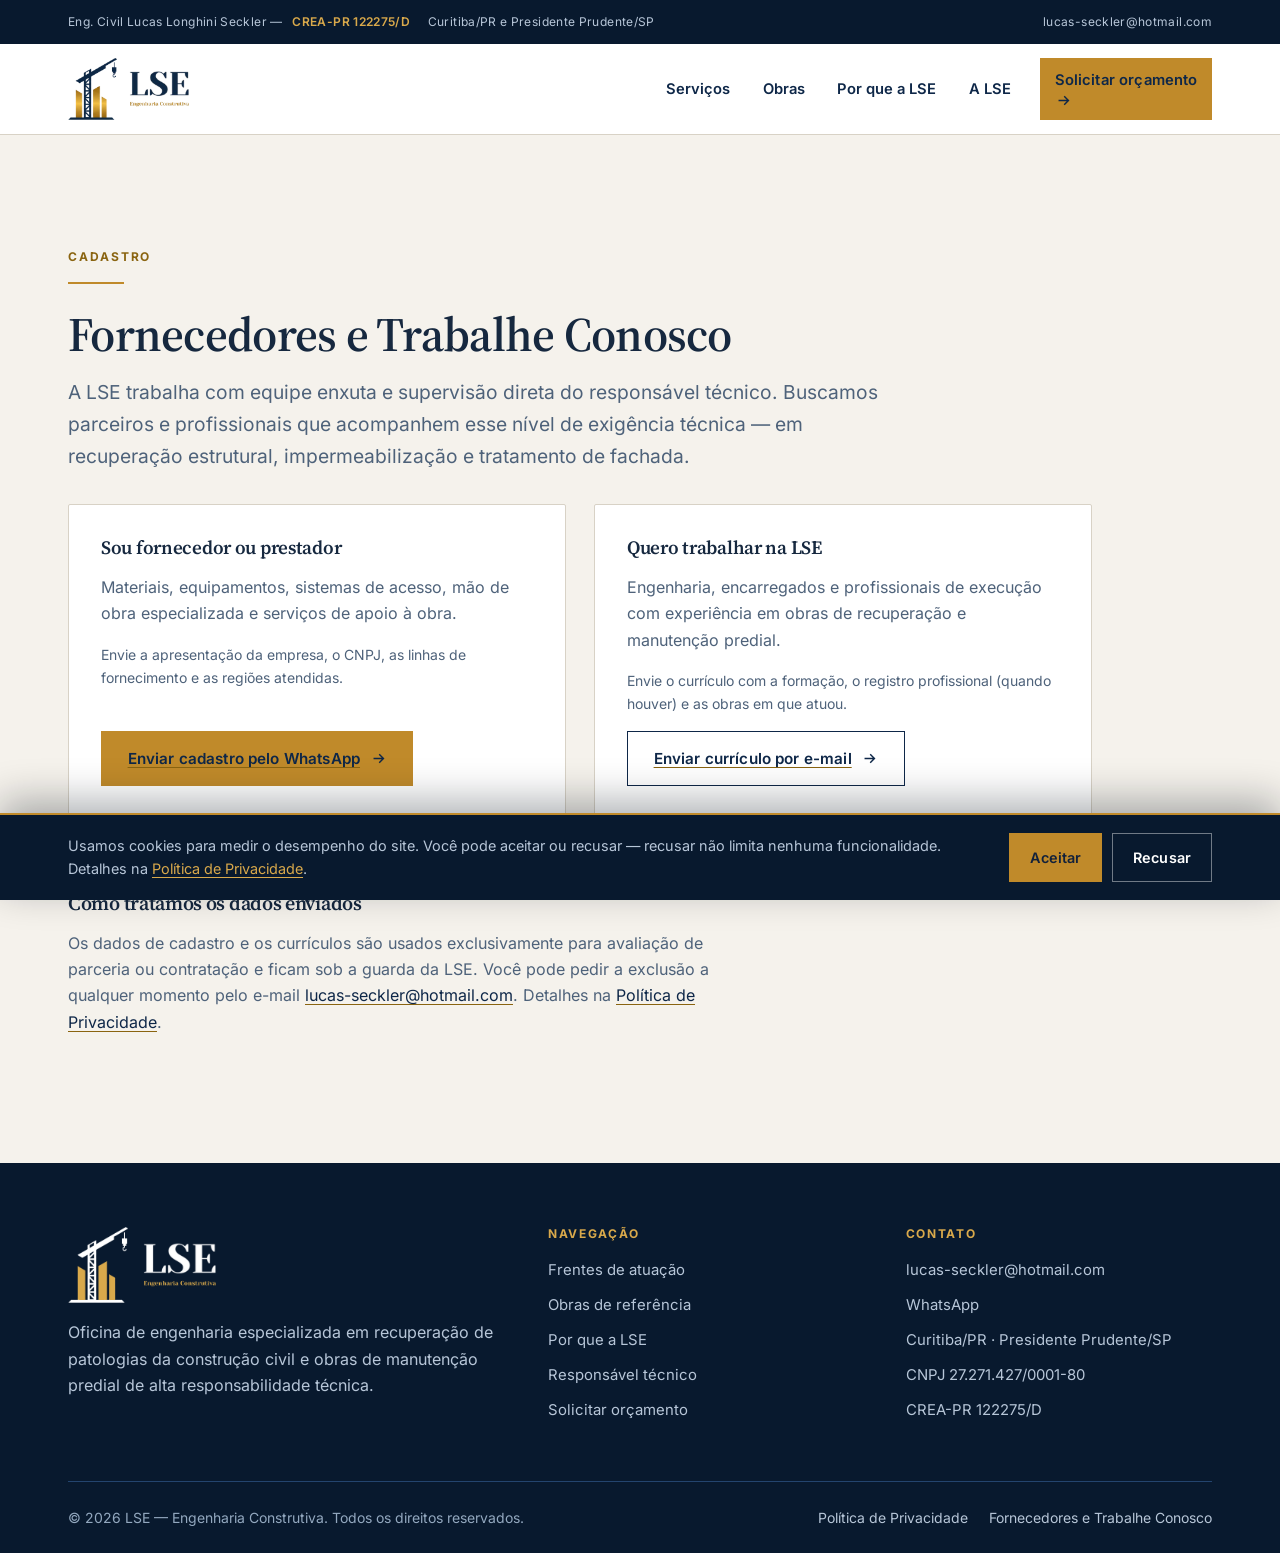
==== deploy-vercel/fornecedores.html @ 9cb9c3f7 "git init" ====
<!DOCTYPE html>
<html lang="pt-BR">
<head>
<meta charset="utf-8">
<meta name="viewport" content="width=device-width, initial-scale=1">
<title>Fornecedores e Trabalhe Conosco | LSE — Engenharia Construtiva</title>
<meta name="description" content="Cadastro de fornecedores e prestadores de serviço e envio de currículo para a LSE — Engenharia Construtiva.">
<meta name="theme-color" content="#0E2748">
<link rel="canonical" href="https://www.lseengenharia.com.br/fornecedores.html">
<link rel="icon" href="assets/img/favicon.png" type="image/png">
<link rel="apple-touch-icon" href="assets/img/apple-touch-icon.png">
<link rel="stylesheet" href="assets/css/fonts.css">
<link rel="stylesheet" href="assets/css/tokens.css">
<link rel="stylesheet" href="assets/css/styles.css">
<!-- Google Tag Manager -->
<script>(function(w,d,s,l,i){w[l]=w[l]||[];w[l].push({'gtm.start':
new Date().getTime(),event:'gtm.js'});var f=d.getElementsByTagName(s)[0],
j=d.createElement(s),dl=l!='dataLayer'?'&l='+l:'';j.async=true;j.src=
'https://www.googletagmanager.com/gtm.js?id='+i+dl;f.parentNode.insertBefore(j,f);
})(window,document,'script','dataLayer','GTM-M2LBB4QV');</script>
<!-- End Google Tag Manager -->
</head>

<body>
<!-- Google Tag Manager (noscript) -->
<noscript><iframe src="https://www.googletagmanager.com/ns.html?id=GTM-M2LBB4QV"
height="0" width="0" style="display:none;visibility:hidden"></iframe></noscript>
<!-- End Google Tag Manager (noscript) -->

<a class="skip-link" href="#conteudo">Pular para o conteúdo</a>

<!-- ============================ HEADER ============================ -->
<header class="site-header" data-condensed="false">
  <div class="topbar">
    <div class="container topbar-inner">
      <ul class="topbar-creds">
        <li><span class="tb-long">Eng. Civil Lucas Longhini Seckler —&nbsp;</span><b>CREA-PR 122275/D</b></li>
        <li>Curitiba/PR e Presidente Prudente/SP</li>
      </ul>
      <a href="mailto:lucas-seckler@hotmail.com">lucas-seckler@hotmail.com</a>
    </div>
  </div>

  <div class="navbar">
    <div class="container navbar-inner">
      <a class="brand" href="index.html#topo" aria-label="LSE Engenharia Construtiva — ir para o início">
        <img src="assets/img/logo-lse-color.png" width="389" height="200"
             alt="LSE Engenharia Construtiva">
      </a>

      <div class="nav-drawer">
        <div class="nav-backdrop" aria-hidden="true"></div>
        <nav class="nav-menu" id="nav-menu" aria-label="Navegação principal">
          <a href="index.html#atuacao">Serviços</a>
          <a href="index.html#obras">Obras</a>
          <a href="index.html#comparativo">Por que a LSE</a>
          <a href="index.html#lse">A LSE</a>
          <span class="nav-cta">
            <a class="btn btn-primary" data-wa-btn="orçamento" href="index.html#contato">
              Solicitar orçamento
              <svg viewBox="0 0 24 24" fill="none" stroke="currentColor" stroke-width="2" aria-hidden="true"><path d="M5 12h14M13 6l6 6-6 6"/></svg>
            </a>
          </span>
        </nav>
      </div>

      <button class="nav-toggle" type="button" aria-expanded="false" aria-controls="nav-menu"
              aria-label="Abrir menu de navegação"><span></span></button>
    </div>
  </div>
</header>
<main id="conteudo">
<section class="section bg-bone">
  <div class="container">
    <article class="doc">
      <span class="eyebrow">Cadastro</span>
      <div class="rule"></div>
      <h1>Fornecedores e Trabalhe Conosco</h1>
      <p class="doc-lede">A LSE trabalha com equipe enxuta e supervisão direta do responsável
      técnico. Buscamos parceiros e profissionais que acompanhem esse nível de exigência
      técnica — em recuperação estrutural, impermeabilização e tratamento de fachada.</p>

      <div class="doc-cards">
        <section class="doc-card">
          <h2>Sou fornecedor ou prestador</h2>
          <p>Materiais, equipamentos, sistemas de acesso, mão de obra especializada e serviços
          de apoio à obra.</p>
          <p class="doc-hint">Envie a apresentação da empresa, o CNPJ, as linhas de
          fornecimento e as regiões atendidas.</p>
          <a class="btn btn-primary" data-wa-btn="cadastro de fornecedor" href="#conteudo">
            Enviar cadastro pelo WhatsApp
            <svg viewBox="0 0 24 24" fill="none" stroke="currentColor" stroke-width="2" aria-hidden="true"><path d="M5 12h14M13 6l6 6-6 6"/></svg>
          </a>
        </section>
        <section class="doc-card">
          <h2>Quero trabalhar na LSE</h2>
          <p>Engenharia, encarregados e profissionais de execução com experiência em obras de
          recuperação e manutenção predial.</p>
          <p class="doc-hint">Envie o currículo com a formação, o registro profissional (quando
          houver) e as obras em que atuou.</p>
          <a class="btn btn-outline" href="mailto:lucas-seckler@hotmail.com?subject=Curr%C3%ADculo%20-%20Trabalhe%20Conosco">
            Enviar currículo por e-mail
            <svg viewBox="0 0 24 24" fill="none" stroke="currentColor" stroke-width="2" aria-hidden="true"><path d="M5 12h14M13 6l6 6-6 6"/></svg>
          </a>
        </section>
      </div>

      <h2>Como tratamos os dados enviados</h2>
      <p>Os dados de cadastro e os currículos são usados exclusivamente para avaliação de
      parceria ou contratação e ficam sob a guarda da LSE. Você pode pedir a exclusão a
      qualquer momento pelo e-mail
      <a href="mailto:lucas-seckler@hotmail.com">lucas-seckler@hotmail.com</a>. Detalhes na
      <a href="privacidade.html">Política de Privacidade</a>.</p>
    </article>
  </div>
</section>
</main>

<footer class="site-footer">
  <div class="container">
    <div class="footer-top">
      <div>
        <img class="footer-logo" src="assets/img/logo-lse-branco.png" width="389" height="200"
             alt="LSE Engenharia Construtiva">
        <p>Oficina de engenharia especializada em recuperação de patologias da construção civil
          e obras de manutenção predial de alta responsabilidade técnica.</p>
      </div>
      <div>
        <h3>Navegação</h3>
        <ul>
          <li><a href="index.html#atuacao">Frentes de atuação</a></li>
          <li><a href="index.html#obras">Obras de referência</a></li>
          <li><a href="index.html#comparativo">Por que a LSE</a></li>
          <li><a href="index.html#lse">Responsável técnico</a></li>
          <li><a href="index.html#contato">Solicitar orçamento</a></li>
        </ul>
      </div>
      <div>
        <h3>Contato</h3>
        <ul>
          <li><a href="mailto:lucas-seckler@hotmail.com">lucas-seckler@hotmail.com</a></li>
          <li><a data-wa-btn="atendimento" href="index.html#contato">WhatsApp</a></li>
          <li>Curitiba/PR · Presidente Prudente/SP</li>
          <li>CNPJ 27.271.427/0001-80</li>
          <li>CREA-PR 122275/D</li>
        </ul>
      </div>
    </div>
    <div class="footer-bottom">
      <p>© <span data-year>2026</span> LSE — Engenharia Construtiva. Todos os direitos reservados.</p>
      <div class="footer-legal">
        <a href="privacidade.html">Política de Privacidade</a>
        <a href="fornecedores.html">Fornecedores e Trabalhe Conosco</a>
      </div>
    </div>
  </div>
</footer>
<div class="cookie-bar" id="cookie-bar" hidden role="region" aria-label="Aviso de cookies">
  <div class="container cookie-inner">
    <p class="cookie-text">Usamos cookies para medir o desempenho do site. Você pode aceitar ou
      recusar — recusar não limita nenhuma funcionalidade. Detalhes na
      <a href="privacidade.html">Política de Privacidade</a>.</p>
    <div class="cookie-actions">
      <button class="btn btn-primary" type="button" data-consent="granted">Aceitar</button>
      <button class="btn btn-ghost" type="button" data-consent="denied">Recusar</button>
    </div>
  </div>
</div>
<script src="assets/js/app.js"></script>
</body>
</html>
---- deploy-vercel/assets/css/fonts.css ----
/* Fontes self-hosted — sem chamada a servidor do Google (LGPD) · subsets latin + latin-ext */
@font-face {
  font-family: 'Inter';
  font-style: normal;
  font-weight: 400;
  font-display: swap;
  src: url(../fonts/inter-400-latin-ext.woff2) format('woff2');
  unicode-range: U+0100-02BA, U+02BD-02C5, U+02C7-02CC, U+02CE-02D7, U+02DD-02FF, U+0304, U+0308, U+0329, U+1D00-1DBF, U+1E00-1E9F, U+1EF2-1EFF, U+2020, U+20A0-20AB, U+20AD-20C0, U+2113, U+2C60-2C7F, U+A720-A7FF;
}
@font-face {
  font-family: 'Inter';
  font-style: normal;
  font-weight: 400;
  font-display: swap;
  src: url(../fonts/inter-400-latin.woff2) format('woff2');
  unicode-range: U+0000-00FF, U+0131, U+0152-0153, U+02BB-02BC, U+02C6, U+02DA, U+02DC, U+0304, U+0308, U+0329, U+2000-206F, U+20AC, U+2122, U+2191, U+2193, U+2212, U+2215, U+FEFF, U+FFFD;
}
@font-face {
  font-family: 'Inter';
  font-style: normal;
  font-weight: 600;
  font-display: swap;
  src: url(../fonts/inter-600-latin-ext.woff2) format('woff2');
  unicode-range: U+0100-02BA, U+02BD-02C5, U+02C7-02CC, U+02CE-02D7, U+02DD-02FF, U+0304, U+0308, U+0329, U+1D00-1DBF, U+1E00-1E9F, U+1EF2-1EFF, U+2020, U+20A0-20AB, U+20AD-20C0, U+2113, U+2C60-2C7F, U+A720-A7FF;
}
@font-face {
  font-family: 'Inter';
  font-style: normal;
  font-weight: 600;
  font-display: swap;
  src: url(../fonts/inter-600-latin.woff2) format('woff2');
  unicode-range: U+0000-00FF, U+0131, U+0152-0153, U+02BB-02BC, U+02C6, U+02DA, U+02DC, U+0304, U+0308, U+0329, U+2000-206F, U+20AC, U+2122, U+2191, U+2193, U+2212, U+2215, U+FEFF, U+FFFD;
}
@font-face {
  font-family: 'Inter';
  font-style: normal;
  font-weight: 700;
  font-display: swap;
  src: url(../fonts/inter-700-latin-ext.woff2) format('woff2');
  unicode-range: U+0100-02BA, U+02BD-02C5, U+02C7-02CC, U+02CE-02D7, U+02DD-02FF, U+0304, U+0308, U+0329, U+1D00-1DBF, U+1E00-1E9F, U+1EF2-1EFF, U+2020, U+20A0-20AB, U+20AD-20C0, U+2113, U+2C60-2C7F, U+A720-A7FF;
}
@font-face {
  font-family: 'Inter';
  font-style: normal;
  font-weight: 700;
  font-display: swap;
  src: url(../fonts/inter-700-latin.woff2) format('woff2');
  unicode-range: U+0000-00FF, U+0131, U+0152-0153, U+02BB-02BC, U+02C6, U+02DA, U+02DC, U+0304, U+0308, U+0329, U+2000-206F, U+20AC, U+2122, U+2191, U+2193, U+2212, U+2215, U+FEFF, U+FFFD;
}
@font-face {
  font-family: 'Source Serif 4';
  font-style: normal;
  font-weight: 600;
  font-display: swap;
  src: url(../fonts/source-serif-4-600-latin-ext.woff2) format('woff2');
  unicode-range: U+0100-02BA, U+02BD-02C5, U+02C7-02CC, U+02CE-02D7, U+02DD-02FF, U+0304, U+0308, U+0329, U+1D00-1DBF, U+1E00-1E9F, U+1EF2-1EFF, U+2020, U+20A0-20AB, U+20AD-20C0, U+2113, U+2C60-2C7F, U+A720-A7FF;
}
@font-face {
  font-family: 'Source Serif 4';
  font-style: normal;
  font-weight: 600;
  font-display: swap;
  src: url(../fonts/source-serif-4-600-latin.woff2) format('woff2');
  unicode-range: U+0000-00FF, U+0131, U+0152-0153, U+02BB-02BC, U+02C6, U+02DA, U+02DC, U+0304, U+0308, U+0329, U+2000-206F, U+20AC, U+2122, U+2191, U+2193, U+2212, U+2215, U+FEFF, U+FFFD;
}
---- deploy-vercel/assets/css/tokens.css ----
/* ============================================================
   LSE — Engenharia Construtiva · Design tokens
   Paleta AMOSTRADA DOS LOGOS REAIS do cliente (navy + dourado).
   Não é o "dourado/serifada default" — é a identidade da marca.
   Todos os pares de texto verificados ≥ 4.5:1 (WCAG AA).
   ============================================================ */
:root{
  /* — Marca — */
  --navy:        #0E2748;  /* amostrado: #082840 / #102840 */
  --navy-deep:   #08192E;  /* rodapé, bloco mais profundo   */
  --navy-soft:   #16355C;  /* cartões sobre navy            */
  --navy-line:   #23446E;  /* divisórias sobre escuro       */

  --gold:        #C08A2A;  /* amostrado: #B08020 / #C89830  */
  --gold-lt:     #D9A94B;  /* acento sobre escuro (6.9:1)   */
  --gold-dk:     #8A6410;  /* acento sobre claro  (4.8:1)   */

  /* — Neutros — */
  --bone:        #F5F2EC;  /* fundo claro da casa           */
  --bone-2:      #EBE6DC;  /* faixa clara alternativa       */
  --white:       #FFFFFF;
  --ink:         #16283F;  /* corpo sobre claro   (13.3:1)  */
  --ink-muted:   #4E627A;  /* apoio sobre claro   (5.6:1)   */
  --ink-line:    #D8D2C6;
  --on-dark:     #FFFFFF;  /* corpo sobre navy    (15:1)    */
  --on-dark-mut: #B7C6D8;  /* apoio sobre navy    (8.6:1)   */

  /* — Tipografia —
     Display serifada: ecoa o letreiro "LSE" do logo (serifas com bracket).
     Corpo sans: legibilidade técnica. Par serifada+sans = contraste editorial. */
  --font-display: "Source Serif 4", "Source Serif Pro", Georgia, "Times New Roman", serif;
  --font-body:    "Inter", "Segoe UI", system-ui, -apple-system, Arial, sans-serif;

  --fs-hero:  clamp(2.35rem, 1.35rem + 4.2vw, 4.6rem);
  --fs-h2:    clamp(1.85rem, 1.25rem + 2.3vw, 3rem);
  --fs-h3:    clamp(1.15rem, 1.02rem + .55vw, 1.45rem);
  --fs-lede:  clamp(1.03rem, .97rem + .35vw, 1.2rem);
  --fs-body:  1rem;
  --fs-small: .875rem;
  --fs-micro: .75rem;

  /* — Ritmo — */
  --sp-1:.25rem; --sp-2:.5rem;  --sp-3:.75rem; --sp-4:1rem;
  --sp-5:1.5rem; --sp-6:2rem;   --sp-7:3rem;   --sp-8:4rem;
  --sp-9:5.5rem; --sp-10:7rem;
  --section-y: clamp(3.75rem, 2.2rem + 6vw, 7rem);
  --container: 1200px;
  --gutter: clamp(1.25rem, .6rem + 2vw, 1.75rem);

  /* — Forma — raio VARIÁVEL por hierarquia (anti-padrão 2.10: raio idêntico em tudo) —
     utilitário = reto · card = 2px · destaque/mídia = 4px · pílula só em chips */
  --r-flat: 0;
  --r-card: 2px;
  --r-media: 4px;
  --r-pill: 999px;

  /* — Movimento — sem bounce (sistema-de-movimento §0) — */
  --e:   cubic-bezier(.16,.84,.28,1);
  --e-ui:cubic-bezier(.4,0,.2,1);

  /* — Elevação: usada com parcimônia, só onde há sobreposição real — */
  --sh-raise: 0 1px 2px rgba(8,25,46,.06), 0 8px 24px rgba(8,25,46,.08);
  --sh-over:  0 18px 60px rgba(8,25,46,.28);
}
---- deploy-vercel/assets/css/styles.css ----
/* ============================================================
   LSE — Engenharia Construtiva
   HTML estático + CSS + JS vanilla (padrão BuildV)
   ============================================================ */

/* ---------- 1. Base ---------- */
*,*::before,*::after{box-sizing:border-box}
html{
  -webkit-text-size-adjust:100%;
  scroll-behavior:auto;          /* o motor cuida das âncoras (sistema-de-movimento §4) */
  scroll-padding-top:124px;
}
body{
  margin:0;
  font-family:var(--font-body);
  font-size:var(--fs-body);
  line-height:1.65;
  color:var(--ink);
  background:var(--bone);
  overflow-x:hidden;
  -webkit-font-smoothing:antialiased;
}
img,svg{display:block;max-width:100%;height:auto}
button{font:inherit;color:inherit}
a{color:inherit}
h1,h2,h3,h4{
  font-family:var(--font-display);
  font-weight:600;
  line-height:1.1;
  letter-spacing:-.015em;
  margin:0;
  text-wrap:balance;
}
p{margin:0}
ul{margin:0;padding:0;list-style:none}
strong{font-weight:700;color:var(--ink)}
.bg-navy strong,.bg-deep strong,.hero strong{color:var(--on-dark)}

/* foco visível — nunca removido (WCAG 2.4.7) */
:focus-visible{
  outline:3px solid var(--gold-lt);
  outline-offset:3px;
  border-radius:2px;
}
.bg-bone :focus-visible,.bg-white :focus-visible{outline-color:var(--gold-dk)}

.skip-link{
  position:fixed;left:0;top:0;z-index:200;
  transform:translateY(-110%);transition:transform .2s var(--e-ui);
  background:var(--navy);color:#fff;padding:.85rem 1.4rem;font-weight:600;
}
.skip-link:focus{transform:none}

.container{width:100%;max-width:var(--container);margin:0 auto;padding:0 var(--gutter)}

/* ---------- 2. Utilitários de seção ---------- */
.section{padding-block:var(--section-y);position:relative}
.bg-navy{background:var(--navy);color:var(--on-dark)}
.bg-deep{background:var(--navy-deep);color:var(--on-dark)}
.bg-bone{background:var(--bone);color:var(--ink)}
.bg-white{background:var(--white);color:var(--ink)}
.bg-navy p,.bg-deep p{color:var(--on-dark-mut)}

.eyebrow{
  font-size:var(--fs-micro);font-weight:700;letter-spacing:.16em;
  text-transform:uppercase;color:var(--gold-dk);
  display:block;margin-bottom:var(--sp-4);
}
.bg-navy .eyebrow,.bg-deep .eyebrow,.hero .eyebrow{color:var(--gold-lt)}

.section-head{max-width:56rem}
.section-head.is-centered{margin-left:auto;margin-right:auto;text-align:center}
.section-title{font-size:var(--fs-h2)}
.section-lede{
  font-size:var(--fs-lede);color:var(--ink-muted);
  margin-top:var(--sp-4);max-width:60ch;
}
.bg-navy .section-lede,.bg-deep .section-lede{color:var(--on-dark-mut)}
.section-head.is-centered .section-lede{margin-left:auto;margin-right:auto}

/* filete dourado — assinatura de forma do projeto */
.rule{
  width:56px;height:2px;background:var(--gold);
  margin-bottom:var(--sp-5);transform-origin:left center;
}
.bg-navy .rule,.bg-deep .rule{background:var(--gold-lt)}

/* ---------- 3. Botões ---------- */
.btn{
  display:inline-flex;align-items:center;gap:.6rem;
  min-height:48px;padding:.85rem 1.6rem;
  font-size:.95rem;font-weight:600;letter-spacing:.01em;
  text-decoration:none;cursor:pointer;border:1.5px solid transparent;
  border-radius:var(--r-flat);
  transition:background .28s var(--e-ui),color .28s var(--e-ui),
             border-color .28s var(--e-ui),transform .12s var(--e-ui);
}
.btn svg{width:17px;height:17px;flex:none;transition:transform .28s var(--e-ui)}
.btn:hover svg{transform:translateX(4px)}
.btn:active{transform:scale(.98)}

.btn-primary{background:var(--gold);color:#12213a;border-color:var(--gold)}
.btn-primary:hover{background:var(--gold-lt);border-color:var(--gold-lt)}

.btn-ghost{background:transparent;color:var(--on-dark);border-color:rgba(255,255,255,.42)}
.btn-ghost:hover{background:rgba(255,255,255,.1);border-color:var(--on-dark)}

.btn-outline{background:transparent;color:var(--navy);border-color:var(--navy)}
.btn-outline:hover{background:var(--navy);color:#fff}

/* ---------- 4. Header — duas faixas ---------- */
.site-header{position:sticky;top:0;z-index:90}

/* A gaveta é transparente no desktop (display:contents) e vira o recorte no mobile.
   É ela que impede o painel fechado (translateX(100%)) de esticar o documento —
   sem precisar de overflow na raiz, que mataria o position:sticky do header. */
.nav-drawer{display:contents}
.nav-backdrop{display:none}

.topbar{
  background:var(--navy-deep);color:var(--on-dark-mut);
  font-size:var(--fs-micro);letter-spacing:.03em;
  overflow:hidden;
  transition:max-height .4s var(--e-ui),opacity .3s var(--e-ui);
  max-height:44px;
}
.site-header[data-condensed="true"] .topbar{max-height:0;opacity:0}
.topbar-inner{display:flex;align-items:center;justify-content:space-between;gap:var(--sp-4);min-height:44px}
.topbar-creds{display:flex;align-items:center;gap:1.1rem;flex-wrap:wrap}
.topbar-creds li{display:flex;align-items:center;gap:.4rem;white-space:nowrap;min-width:0}
.topbar-creds b{color:var(--gold-lt);font-weight:600}
.topbar a{color:var(--on-dark-mut);text-decoration:none;display:inline-flex;align-items:center;gap:.4rem}
.topbar a:hover{color:#fff;text-decoration:underline;text-underline-offset:3px}

.navbar{
  background:var(--white);
  border-bottom:1px solid var(--ink-line);
  transition:box-shadow .35s var(--e-ui);
}
.site-header[data-condensed="true"] .navbar{box-shadow:0 6px 24px rgba(8,25,46,.1)}
.navbar-inner{display:flex;align-items:center;justify-content:space-between;gap:var(--sp-5);
  padding-block:.85rem;transition:padding .35s var(--e-ui)}
.site-header[data-condensed="true"] .navbar-inner{padding-block:.55rem}

.brand{display:inline-flex;align-items:center;text-decoration:none;flex:none;
  position:relative;z-index:96}
.brand img{height:62px;width:auto;transition:height .35s var(--e-ui)}
.site-header[data-condensed="true"] .brand img{height:52px}

.nav-menu{display:flex;align-items:center;gap:.35rem}
.nav-menu a{
  position:relative;display:block;padding:.6rem .85rem;
  font-size:.92rem;font-weight:600;color:var(--navy);text-decoration:none;
}
.nav-menu a::after{
  content:"";position:absolute;left:.85rem;right:.85rem;bottom:.28rem;height:2px;
  background:var(--gold-dk);transform:scaleX(0);transform-origin:left;
  transition:transform .35s var(--e);
}
.nav-menu a:hover::after,.nav-menu a[aria-current="true"]::after{transform:scaleX(1)}
.nav-cta{margin-left:.6rem}

.nav-toggle{
  display:none;width:48px;height:48px;align-items:center;justify-content:center;
  background:var(--white);border:1px solid var(--ink-line);cursor:pointer;
  position:relative;z-index:96;
}
.nav-toggle span{display:block;width:22px;height:2px;background:var(--navy);position:relative;transition:background .2s}
.nav-toggle span::before,.nav-toggle span::after{
  content:"";position:absolute;left:0;width:22px;height:2px;background:var(--navy);
  transition:transform .35s var(--e),top .2s var(--e);
}
.nav-toggle span::before{top:-7px}
.nav-toggle span::after{top:7px}
body.nav-open .nav-toggle span{background:transparent}
body.nav-open .nav-toggle span::before{top:0;transform:rotate(45deg)}
body.nav-open .nav-toggle span::after{top:0;transform:rotate(-45deg)}

/* ---------- 5. Hero ---------- */
.hero{
  position:relative;isolation:isolate;
  min-height:min(88vh,760px);
  display:flex;align-items:flex-end;
  padding-top:clamp(4rem,10vw,7rem);
  padding-bottom:clamp(3rem,7vw,5.5rem);
  background:var(--navy-deep);color:var(--on-dark);
  overflow:hidden;
}
.hero-media{position:absolute;inset:0;z-index:-2}
.hero-media img{width:100%;height:100%;object-fit:cover;object-position:50% 42%}
.hero::after{
  content:"";position:absolute;inset:0;z-index:-1;
  background:
    linear-gradient(180deg,rgba(8,25,46,.86) 0%,rgba(8,25,46,.52) 34%,rgba(8,25,46,.90) 100%),
    linear-gradient(100deg,rgba(8,25,46,.92) 0%,rgba(8,25,46,.34) 62%,rgba(8,25,46,.12) 100%);
}
.hero-inner{position:relative;z-index:2}
.hero h1{
  font-size:var(--fs-hero);color:#fff;max-width:19ch;
  margin-bottom:var(--sp-5);
}
.hero-lede{font-size:var(--fs-lede);color:#DCE5EF;max-width:56ch;margin-bottom:var(--sp-6)}
.hero-actions{display:flex;flex-wrap:wrap;gap:var(--sp-3)}

/* ---------- 6. Faixa de credenciais ---------- */
.creds{background:var(--navy);border-top:1px solid var(--navy-line)}
.creds-grid{
  display:grid;grid-template-columns:repeat(4,1fr);
  border-left:1px solid var(--navy-line);
}
.creds-item{
  padding:1.9rem 1.6rem;border-right:1px solid var(--navy-line);
  border-bottom:1px solid var(--navy-line);
}
.creds-value{
  font-family:var(--font-display);font-size:clamp(1.5rem,1.1rem + 1.3vw,2.2rem);
  font-weight:600;color:var(--gold-lt);line-height:1.05;display:block;
}
.creds-label{
  display:block;margin-top:.5rem;font-size:var(--fs-small);
  color:var(--on-dark-mut);line-height:1.45;
}

/* ---------- 7. Split (texto + figura) ---------- */
.split{display:grid;grid-template-columns:minmax(0,1.05fr) minmax(0,.95fr);
  gap:clamp(2rem,4.5vw,4.5rem);align-items:center}
.split.is-reversed .split-media{order:-1}
.split-body p+p{margin-top:var(--sp-4)}
.split-media{margin:0}
.split-media img{width:100%;border-radius:var(--r-media)}
.split-media figcaption{
  margin-top:.85rem;font-size:var(--fs-small);color:var(--ink-muted);
  padding-left:.9rem;border-left:2px solid var(--gold);
}
.bg-navy .split-media figcaption,.bg-deep .split-media figcaption{color:var(--on-dark-mut);border-color:var(--gold-lt)}

/* lista de contraponto do posicionamento */
.contrast-list{margin-top:var(--sp-6);display:grid;gap:0}
.contrast-list li{
  display:grid;grid-template-columns:auto 1fr;gap:1rem;align-items:baseline;
  padding:1.05rem 0;border-top:1px solid var(--ink-line);
}
.contrast-list li:last-child{border-bottom:1px solid var(--ink-line)}
.contrast-key{
  font-size:var(--fs-micro);font-weight:700;letter-spacing:.1em;text-transform:uppercase;
  color:var(--gold-dk);white-space:nowrap;
}

/* ---------- 8. Faixa de imagem full-bleed + citação ---------- */
.imgband{
  position:relative;isolation:isolate;overflow:hidden;
  min-height:clamp(360px,48vw,560px);
  display:flex;align-items:center;
  background:var(--navy-deep);color:var(--on-dark);
}
.imgband-media{position:absolute;inset:-8% 0;z-index:-2;will-change:transform}
.imgband-media img{width:100%;height:100%;object-fit:cover;filter:saturate(.55) contrast(1.04)}
.imgband::after{content:"";position:absolute;inset:0;z-index:-1;
  background:linear-gradient(92deg,rgba(8,25,46,.93) 0%,rgba(8,25,46,.72) 52%,rgba(8,25,46,.42) 100%)}
.pullquote{max-width:44rem}
.pullquote blockquote{
  margin:0;font-family:var(--font-display);font-weight:600;
  font-size:clamp(1.32rem,1rem + 1.55vw,2.05rem);line-height:1.3;color:#fff;
  text-wrap:balance;
}
.pullquote cite{
  display:block;margin-top:var(--sp-5);font-style:normal;
  font-size:var(--fs-small);color:var(--on-dark-mut);letter-spacing:.04em;
}

/* faixa de imagem simples (só respiro visual) */
.imgstrip{position:relative;height:clamp(240px,32vw,420px);overflow:hidden;background:var(--navy-deep)}
.imgstrip .imgband-media{inset:-9% 0;z-index:0}
.imgstrip img{width:100%;height:100%;object-fit:cover}
.imgstrip::after{content:"";position:absolute;inset:0;background:rgba(8,25,46,.18);z-index:1}

/* ---------- 9. Serviços — bento assimétrico ---------- */
.svc-grid{display:grid;grid-template-columns:repeat(3,1fr);gap:1px;background:var(--navy-line);
  border:1px solid var(--navy-line);margin-top:var(--sp-7)}
.svc{background:var(--navy);padding:1.9rem 1.7rem 2rem;display:flex;flex-direction:column;
  position:relative;transition:background .35s var(--e-ui)}
.svc::before{content:"";position:absolute;top:0;left:0;right:0;height:2px;background:var(--gold);
  transform:scaleX(0);transform-origin:left;transition:transform .5s var(--e);z-index:2}
.svc:hover{background:var(--navy-soft)}
.svc:hover::before{transform:scaleX(1)}
.svc-tag{font-size:var(--fs-micro);font-weight:700;letter-spacing:.14em;color:var(--gold-lt)}
.svc h3{font-size:var(--fs-h3);color:#fff;margin:.75rem 0 .7rem}
.svc p{font-size:.94rem;color:var(--on-dark-mut);margin-bottom:1.15rem}
.svc-signs{margin-top:auto;display:flex;flex-wrap:wrap;gap:.4rem}
.svc-signs li{
  font-size:var(--fs-micro);letter-spacing:.02em;color:#CBD8E6;
  border:1px solid var(--navy-line);border-radius:var(--r-pill);
  padding:.28rem .7rem;background:rgba(255,255,255,.035);
}
.svc-signs-label{
  font-size:var(--fs-micro);font-weight:700;letter-spacing:.12em;text-transform:uppercase;
  color:#93A8BF;margin-bottom:.55rem;
}
/* o destaque ocupa duas colunas e ganha foto */
.svc.is-feature{grid-column:span 2;flex-direction:row;gap:1.9rem;align-items:stretch;padding-right:0}
.svc.is-feature .svc-body{flex:1 1 52%;display:flex;flex-direction:column;min-width:0}
.svc.is-feature .svc-photo{flex:1 1 48%;min-width:0;position:relative;overflow:hidden}
.svc.is-feature .svc-photo img{position:absolute;inset:0;width:100%;height:100%;object-fit:cover;
  transition:transform 1.1s var(--e)}
.svc.is-feature:hover .svc-photo img{transform:scale(1.045)}
.svc.is-feature h3{font-size:clamp(1.35rem,1.1rem + .9vw,1.8rem)}

/* ---------- 10. Comparador antes/depois ---------- */
.cmp-switch{display:flex;gap:.5rem;flex-wrap:wrap;margin-top:var(--sp-6)}
.cmp-switch button{
  min-height:44px;padding:.6rem 1.15rem;background:transparent;cursor:pointer;
  border:1px solid var(--ink-line);border-radius:var(--r-flat);
  font-size:.9rem;font-weight:600;color:var(--ink-muted);
  transition:background .3s var(--e-ui),color .3s var(--e-ui),border-color .3s var(--e-ui);
}
.cmp-switch button:hover{border-color:var(--navy);color:var(--navy)}
.cmp-switch button[aria-selected="true"]{background:var(--navy);border-color:var(--navy);color:#fff}

.cmp-case{margin-top:var(--sp-5)}
.cmp-case[hidden]{display:none}
.cmp{
  position:relative;overflow:hidden;border-radius:var(--r-media);
  aspect-ratio:var(--cmp-ratio,16/9);
  max-width:var(--cmp-max,100%);
  background:var(--navy-deep);
  touch-action:pan-y;
}
.cmp img{position:absolute;inset:0;width:100%;height:100%;object-fit:cover;pointer-events:none;
  -webkit-user-drag:none;user-select:none}
.cmp-after{clip-path:inset(0 0 0 var(--pos,50%))}
.cmp-label{
  position:absolute;bottom:1rem;z-index:3;
  font-size:var(--fs-micro);font-weight:700;letter-spacing:.14em;text-transform:uppercase;
  color:#fff;background:rgba(8,25,46,.78);padding:.42rem .8rem;pointer-events:none;
}
.cmp-label.is-before{left:1rem}
.cmp-label.is-after{right:1rem}
.cmp-handle{
  position:absolute;top:0;bottom:0;left:var(--pos,50%);width:2px;background:#fff;z-index:4;
  transform:translateX(-1px);box-shadow:0 0 0 1px rgba(8,25,46,.25);pointer-events:none;
}
.cmp-grip{
  position:absolute;top:50%;left:50%;translate:-50% -50%;
  width:52px;height:52px;border-radius:50%;background:#fff;color:var(--navy);
  display:grid;place-items:center;
  border:none;box-shadow:var(--sh-over);
}
.cmp-grip svg{width:22px;height:22px}
.cmp-range{
  position:absolute;inset:0;z-index:5;width:100%;height:100%;margin:0;padding:0;
  opacity:0;cursor:ew-resize;-webkit-appearance:none;appearance:none;background:transparent;
}
.cmp-range::-webkit-slider-thumb{-webkit-appearance:none;width:52px;height:100%;cursor:ew-resize}
.cmp-range::-moz-range-thumb{width:52px;height:100%;border:0;cursor:ew-resize}
.cmp-range:focus-visible~.cmp-handle .cmp-grip{outline:3px solid var(--gold-dk);outline-offset:3px}
.cmp-caption{margin-top:1rem;font-size:var(--fs-small);color:var(--ink-muted);max-width:60ch}

/* ---------- 11. Portfólio ---------- */
.pf-grid{display:grid;grid-template-columns:repeat(3,1fr);gap:clamp(1.5rem,2.6vw,2.4rem);
  margin-top:var(--sp-7)}
.pf-card{
  background:none;border:0;padding:0;margin:0;text-align:left;cursor:pointer;
  display:flex;flex-direction:column;color:inherit;font:inherit;
}
.pf-thumb{position:relative;overflow:hidden;aspect-ratio:4/3;background:var(--navy-soft)}
.pf-thumb img{width:100%;height:100%;object-fit:cover;transition:transform 1s var(--e)}
.pf-card:hover .pf-thumb img{transform:scale(1.055)}
.pf-zoom{
  position:absolute;right:.9rem;bottom:.9rem;width:42px;height:42px;
  background:rgba(8,25,46,.82);color:#fff;display:grid;place-items:center;
  opacity:0;transform:translateY(6px);transition:opacity .38s var(--e),transform .38s var(--e);
}
.pf-card:hover .pf-zoom,.pf-card:focus-visible .pf-zoom{opacity:1;transform:none}
.pf-zoom svg{width:18px;height:18px}
.pf-meta{
  margin-top:1.05rem;font-size:var(--fs-micro);letter-spacing:.1em;text-transform:uppercase;
  color:var(--gold-lt);display:flex;gap:.6rem;align-items:center;flex-wrap:wrap;
}
.pf-meta .dot{width:3px;height:3px;background:currentColor;border-radius:50%;flex:none}
.pf-card h3{font-size:1.12rem;color:#fff;margin:.5rem 0 .4rem}
.pf-card p{font-size:.92rem;color:var(--on-dark-mut)}
.pf-count{margin-top:.7rem;font-size:var(--fs-micro);color:#93A8BF;letter-spacing:.06em}

/* ---------- 12. Lightbox ---------- */
.lb[hidden]{display:none}
.lb{
  position:fixed;inset:0;z-index:120;background:rgba(4,12,23,.96);
  display:flex;flex-direction:column;padding:clamp(.75rem,2vw,1.5rem);
}
.lb-bar{display:flex;align-items:center;justify-content:space-between;gap:1rem;color:#fff;flex:none}
.lb-title{font-size:.92rem;font-weight:600;min-width:0;overflow:hidden;text-overflow:ellipsis;white-space:nowrap}
.lb-counter{font-size:var(--fs-small);color:var(--on-dark-mut);font-variant-numeric:tabular-nums;flex:none}
.lb-stage{flex:1;min-height:0;display:grid;place-items:center;position:relative;padding-block:.75rem}
.lb-stage img{max-width:100%;max-height:100%;width:auto;height:auto;object-fit:contain;border-radius:var(--r-media)}
.lb-btn{
  width:52px;height:52px;flex:none;display:grid;place-items:center;cursor:pointer;
  background:rgba(255,255,255,.08);border:1px solid rgba(255,255,255,.22);color:#fff;
  transition:background .25s var(--e-ui);
}
.lb-btn:hover{background:rgba(255,255,255,.2)}
.lb-btn svg{width:20px;height:20px}
.lb-nav{position:absolute;top:50%;translate:0 -50%;z-index:2}
.lb-nav.is-prev{left:0}
.lb-nav.is-next{right:0}
.lb-caption{flex:none;text-align:center;color:var(--on-dark-mut);font-size:var(--fs-small);min-height:1.5em}

/* ---------- 13. Tabela comparativa ---------- */
.cmp-table-wrap{margin-top:var(--sp-7);overflow-x:auto}
.cmp-table{width:100%;border-collapse:collapse;min-width:680px;font-size:.93rem}
.cmp-table caption{text-align:left;font-size:var(--fs-small);color:var(--ink-muted);padding-bottom:.9rem}
.cmp-table th,.cmp-table td{padding:1rem .9rem;text-align:left;border-bottom:1px solid var(--ink-line);vertical-align:top}
.cmp-table thead th{
  font-family:var(--font-body);font-size:var(--fs-micro);font-weight:700;
  letter-spacing:.1em;text-transform:uppercase;color:var(--ink-muted);
  border-bottom:2px solid var(--navy);
}
.cmp-table tbody th{font-family:var(--font-body);font-weight:600;color:var(--ink);width:30%}
.cmp-table .col-lse{background:var(--navy);color:#fff}
.cmp-table thead .col-lse{color:var(--gold-lt);border-bottom-color:var(--gold)}
.cmp-table td.col-lse{font-weight:600}
.cmp-table .neg{color:var(--ink-muted)}
.mark{display:inline-flex;align-items:flex-start;gap:.45rem}
.mark svg{width:15px;height:15px;flex:none;margin-top:.28rem}

.visually-hidden{
  position:absolute;width:1px;height:1px;margin:-1px;padding:0;
  overflow:hidden;clip:rect(0 0 0 0);clip-path:inset(50%);white-space:nowrap;
}

/* ---------- 13b. Obras de referência (lista editorial) ---------- */
.ref-list{margin-top:var(--sp-7);display:grid}
.ref-list li{
  display:grid;grid-template-columns:minmax(0,.9fr) minmax(0,1.35fr);
  gap:clamp(1rem,3vw,3rem);align-items:baseline;
  padding:1.6rem 0;border-top:1px solid var(--ink-line);
}
.ref-list li:last-child{border-bottom:1px solid var(--ink-line)}
.ref-head h3{font-size:1.18rem;margin-bottom:.3rem}
.ref-place{
  font-size:var(--fs-micro);font-weight:700;letter-spacing:.1em;text-transform:uppercase;
  color:var(--gold-dk);
}
.ref-list p{font-size:.97rem;color:var(--ink-muted)}

/* ---------- 14. Sobre / responsável técnico ---------- */
.rt-card{
  display:flex;align-items:center;gap:1.1rem;
  padding:1.15rem;border:1px solid var(--ink-line);background:var(--white);
  border-radius:var(--r-card);margin-bottom:var(--sp-5);
}
.rt-card img{width:64px;height:64px;object-fit:cover;object-position:50% 22%;border-radius:50%;flex:none}
.rt-name{font-weight:700;font-size:1.02rem;color:var(--ink);display:block}
.rt-crea{font-size:var(--fs-small);color:var(--gold-dk);font-weight:600;letter-spacing:.04em}
.creds-formacao{display:grid;gap:0;margin-top:var(--sp-5)}
.creds-formacao li{padding:.95rem 0 .95rem 1.15rem;border-top:1px solid var(--ink-line);
  position:relative;font-size:.96rem}
.creds-formacao li:last-child{border-bottom:1px solid var(--ink-line)}
.creds-formacao li::before{content:"";position:absolute;left:0;top:1.35rem;width:5px;height:5px;
  background:var(--gold-dk);border-radius:50%}
.creds-formacao b{display:block;font-weight:600}
.creds-formacao span{color:var(--ink-muted);font-size:var(--fs-small)}

/* ---------- 15. Faixa "incluso em toda obra" ---------- */
.incl{display:grid;grid-template-columns:repeat(5,1fr);border-top:1px solid var(--navy-line);
  border-bottom:1px solid var(--navy-line)}
.incl li{padding:1.7rem 1.3rem;border-right:1px solid var(--navy-line);display:flex;
  flex-direction:column;gap:.7rem}
.incl li:first-child{padding-left:0}
.incl li:last-child{border-right:0;padding-right:0}
.incl svg{width:22px;height:22px;color:var(--gold-lt);flex:none}
.incl b{font-size:.95rem;font-weight:600;color:#fff;line-height:1.35}
.incl span{font-size:var(--fs-small);color:var(--on-dark-mut)}

/* ---------- 16. CTA final — 3 passos ---------- */
.cta-split{display:grid;grid-template-columns:minmax(0,1.15fr) minmax(0,.85fr);
  gap:clamp(2rem,4.5vw,4rem);align-items:start}
.steps{position:relative;margin-top:var(--sp-6);padding-left:3.4rem;max-width:46rem}
.steps::before{
  content:"";position:absolute;left:1.03rem;top:.6rem;bottom:.6rem;width:2px;
  background:var(--gold-dk);transform:scaleY(0);transform-origin:top;
  transition:transform 1.15s var(--e);
}
.steps[data-on="true"]::before{transform:scaleY(1)}
.step{position:relative;padding-bottom:2.1rem;opacity:0;transform:translateY(14px);
  transition:opacity .8s var(--e),transform .8s var(--e)}
.step:last-child{padding-bottom:0}
.steps[data-on="true"] .step{opacity:1;transform:none}
.steps[data-on="true"] .step:nth-child(1){transition-delay:.18s}
.steps[data-on="true"] .step:nth-child(2){transition-delay:.38s}
.steps[data-on="true"] .step:nth-child(3){transition-delay:.58s}
.step-n{
  position:absolute;left:-3.4rem;top:-.1rem;width:2.1rem;height:2.1rem;
  display:grid;place-items:center;border-radius:50%;
  background:var(--bone);color:var(--navy);border:2px solid var(--gold-dk);
  font-family:var(--font-display);font-weight:600;font-size:.95rem;
}
.step h3{font-size:1.08rem;margin-bottom:.4rem}
.step p{font-size:.96rem;color:var(--ink-muted)}
.cta-actions{margin-top:var(--sp-6);display:flex;flex-wrap:wrap;gap:var(--sp-3);align-items:center}
.cta-note{font-size:var(--fs-small);color:var(--ink-muted);max-width:34ch}

.contact-aside{
  border:1px solid var(--ink-line);background:var(--white);padding:clamp(1.5rem,3vw,2.2rem);
  border-radius:var(--r-card);
}
.contact-aside h3{font-family:var(--font-body);font-size:var(--fs-micro);font-weight:700;
  letter-spacing:.14em;text-transform:uppercase;color:var(--gold-dk);margin-bottom:1.3rem}
.contact-aside dl{margin:0;display:grid;gap:1.15rem}
.contact-aside dt{font-size:var(--fs-micro);font-weight:700;letter-spacing:.12em;
  text-transform:uppercase;color:var(--ink-muted);margin-bottom:.3rem}
.contact-aside dd{margin:0;font-size:.98rem;font-weight:600;color:var(--ink);word-break:break-word}
.contact-aside a{color:var(--navy);text-decoration:underline;text-underline-offset:3px;
  text-decoration-color:var(--gold-dk)}
.contact-aside a:hover{color:var(--gold-dk)}

/* ---------- 17. Rodapé ---------- */
.site-footer{background:var(--navy-deep);color:var(--on-dark-mut);padding-block:var(--sp-8) var(--sp-5)}
.footer-top{display:grid;grid-template-columns:minmax(0,1.4fr) repeat(2,minmax(0,1fr));
  gap:clamp(2rem,4vw,3.5rem);padding-bottom:var(--sp-7);border-bottom:1px solid var(--navy-line)}
.site-footer .footer-logo{height:76px;width:auto;margin-bottom:var(--sp-4)}
.site-footer h3{font-family:var(--font-body);font-size:var(--fs-micro);font-weight:700;
  letter-spacing:.14em;text-transform:uppercase;color:var(--gold-lt);margin-bottom:1.1rem}
.site-footer li{margin-bottom:.65rem;font-size:.93rem}
.site-footer a{text-decoration:none;transition:color .25s var(--e-ui)}
.site-footer a:hover{color:#fff;text-decoration:underline;text-underline-offset:3px}
.footer-bottom{display:flex;flex-wrap:wrap;gap:1rem;justify-content:space-between;
  padding-top:var(--sp-5);font-size:var(--fs-small)}
.footer-bottom p{color:#93A8BF}
.footer-legal{display:flex;gap:1.3rem;flex-wrap:wrap}

/* ---------- 17b. Páginas de documento (privacidade, fornecedores) ---------- */
.doc{max-width:64rem}
.doc h1{font-size:var(--fs-h2);margin-bottom:var(--sp-4)}
.doc h2{font-size:1.25rem;margin:var(--sp-7) 0 var(--sp-4);padding-top:var(--sp-5);
  border-top:1px solid var(--ink-line)}
.doc p{max-width:70ch;margin-bottom:var(--sp-4);color:var(--ink-muted)}
.doc p strong,.doc li b{color:var(--ink)}
.doc a{color:var(--navy);text-decoration:underline;text-underline-offset:3px;
  text-decoration-color:var(--gold-dk)}
.doc a:hover{color:var(--gold-dk)}
.doc-meta{font-size:var(--fs-small);letter-spacing:.03em}
.doc-lede{font-size:var(--fs-lede);max-width:62ch}
.doc-list{max-width:70ch;margin-bottom:var(--sp-5);display:grid}
.doc-list li{padding:.9rem 0 .9rem 1.15rem;position:relative;color:var(--ink-muted);
  border-top:1px solid var(--ink-line)}
.doc-list li:last-child{border-bottom:1px solid var(--ink-line)}
.doc-list li::before{content:"";position:absolute;left:0;top:1.3rem;width:5px;height:5px;
  background:var(--gold-dk);border-radius:50%}
.doc-cards{display:grid;grid-template-columns:repeat(2,1fr);gap:clamp(1rem,2.5vw,1.75rem);
  margin:var(--sp-6) 0 var(--sp-7)}
.doc-card{border:1px solid var(--ink-line);background:var(--white);
  padding:clamp(1.35rem,3vw,2rem);border-radius:var(--r-card);display:flex;flex-direction:column}
.doc-card h2{margin:0 0 var(--sp-4);padding-top:0;border-top:0;font-size:1.18rem}
.doc-card .btn{margin-top:auto;align-self:flex-start}
.doc-hint{font-size:var(--fs-small)}
@media (max-width:700px){.doc-cards{grid-template-columns:1fr}}
@media (max-width:560px){.doc-card .btn{align-self:stretch;justify-content:center}}

/* ---------- 18. Banner de cookies (LGPD) ---------- */
.cookie-bar[hidden]{display:none}
.cookie-bar{
  position:fixed;left:0;right:0;bottom:0;z-index:85;
  background:var(--navy-deep);color:var(--on-dark-mut);
  border-top:2px solid var(--gold);box-shadow:0 -12px 40px rgba(4,12,23,.32);
}
.cookie-inner{display:flex;align-items:center;gap:clamp(1rem,3vw,2.5rem);
  padding-block:1.15rem;flex-wrap:wrap}
.cookie-text{flex:1 1 22rem;font-size:.9rem;line-height:1.55}
.cookie-text a{color:var(--gold-lt);text-underline-offset:3px}
.cookie-actions{display:flex;gap:.6rem;flex-wrap:wrap}
.cookie-actions .btn{min-height:44px;padding:.7rem 1.25rem;font-size:.9rem}

/* ---------- 19. Movimento ---------- */
@media (prefers-reduced-motion:no-preference){
  html[data-motion="on"] [data-reveal]{
    opacity:0;transform:translateY(22px);
    transition:opacity .85s var(--e),transform .85s var(--e);
  }
  html[data-motion="on"] [data-reveal="soft"]{transform:none;transition:opacity 1s var(--e)}
  html[data-motion="on"] [data-reveal="mask"]{
    opacity:1;transform:none;clip-path:inset(0 0 101% 0 round 4px);
    transition:clip-path 1.15s var(--e);
  }
  html[data-motion="on"] [data-reveal].is-in{opacity:1;transform:none}
  html[data-motion="on"] [data-reveal="mask"].is-in{clip-path:inset(0 0 0 0 round 4px)}
  html[data-motion="on"] .rule{transform:scaleX(0);transition:transform .9s var(--e) .12s}
  html[data-motion="on"] .rule.is-in{transform:scaleX(1)}
}

/* ---------- 20. Responsivo ---------- */
@media (max-width:1080px){
  .creds-grid{grid-template-columns:repeat(2,1fr)}
  .incl{grid-template-columns:repeat(3,1fr)}
  .incl li:nth-child(3){border-right:0;padding-right:0}
  .incl li:nth-child(4){padding-left:0}
  .cta-split{grid-template-columns:1fr}
}
@media (max-width:900px){
  html{scroll-padding-top:92px}
  .nav-toggle{display:flex}
  .nav-drawer{
    display:block;position:fixed;inset:0;overflow:hidden;
    z-index:95;pointer-events:none;
  }
  body.nav-open .nav-drawer{pointer-events:auto}
  .nav-menu{
    position:absolute;inset:0 0 0 auto;width:min(88vw,360px);
    background:var(--navy);flex-direction:column;align-items:stretch;justify-content:flex-start;
    gap:0;padding:5.5rem 1.5rem 2rem;
    transform:translateX(100%);
    /* visibility tira o painel fechado da ordem de tabulação (WCAG 2.4.3);
       o delay deixa a animação de saída terminar antes de sumir */
    visibility:hidden;
    transition:transform .45s var(--e),visibility 0s linear .45s;
    overflow-y:auto;box-shadow:var(--sh-over);z-index:2;
  }
  body.nav-open .nav-menu{
    transform:translateX(0);visibility:visible;
    transition:transform .45s var(--e),visibility 0s;
  }
  .nav-menu a:not(.btn){color:#fff;font-size:1.05rem;padding:1rem .25rem;border-bottom:1px solid var(--navy-line)}
  .nav-menu a::after{display:none}
  .nav-cta{margin:1.5rem 0 0}
  .nav-cta .btn{width:100%;justify-content:center}
  .nav-backdrop{
    display:block;position:absolute;inset:0;background:rgba(4,12,23,.6);
    opacity:0;transition:opacity .4s var(--e);
  }
  body.nav-open .nav-backdrop{opacity:1}
  .topbar-creds li:nth-child(n+3){display:none}
  .tb-long{display:none}
  .split{grid-template-columns:1fr;gap:var(--sp-6)}
  .split.is-reversed .split-media{order:0}
  .svc-grid{grid-template-columns:repeat(2,1fr)}
  .svc.is-feature{grid-column:span 2;flex-direction:column;padding-right:1.7rem}
  .svc.is-feature .svc-photo{min-height:230px;flex:none;margin:0 -1.7rem -2rem}
  .pf-grid{grid-template-columns:repeat(2,1fr)}
  .footer-top{grid-template-columns:1fr 1fr}
  .footer-top>div:first-child{grid-column:1/-1}
}
@media (max-width:700px){
  .incl{grid-template-columns:repeat(2,1fr)}
  .incl li{padding-left:1.3rem;padding-right:1.3rem;border-right:1px solid var(--navy-line)}
  .incl li:nth-child(2n){border-right:0;padding-right:0}
  .incl li:nth-child(2n+1){padding-left:0}
  .incl li:last-child{grid-column:1/-1}
}
@media (max-width:560px){
  .creds-grid{grid-template-columns:1fr}
  .svc-grid{grid-template-columns:1fr}
  .svc.is-feature{grid-column:span 1}
  .pf-grid{grid-template-columns:1fr}
  .hero{min-height:auto;padding-top:3.5rem}
  .hero h1{max-width:none}
  .hero-actions .btn{width:100%;justify-content:center}
  .topbar-creds li:nth-child(n+2){display:none}
  .topbar-inner{gap:.75rem}
  .topbar a{font-size:.7rem}
  .incl{grid-template-columns:1fr}
  .incl li{border-right:0;padding-left:0;padding-right:0;
    border-bottom:1px solid var(--navy-line)}
  .incl li:last-child{border-bottom:0}
  .steps{padding-left:2.9rem}
  .step-n{left:-2.9rem;width:1.9rem;height:1.9rem;font-size:.88rem}
  .steps::before{left:.88rem}
  .footer-top{grid-template-columns:1fr}
  .lb-nav{top:auto;bottom:0;translate:0 0}
  .cookie-actions .btn{flex:1 1 100%;justify-content:center}
  .ref-list li{grid-template-columns:1fr;gap:.55rem}

  /* a MESMA tabela vira cartões empilhados — fonte única para leitor de tela */
  .cmp-table-wrap{overflow:visible}
  .cmp-table{min-width:0;display:block}
  .cmp-table thead{position:absolute;width:1px;height:1px;overflow:hidden;clip:rect(0 0 0 0)}
  .cmp-table tbody,.cmp-table tr,.cmp-table th,.cmp-table td{display:block;width:auto}
  .cmp-table tr{
    border:1px solid var(--ink-line);background:var(--white);
    border-radius:var(--r-card);padding:1.15rem;margin-bottom:1rem;
  }
  .cmp-table tbody th{
    width:auto;padding:0 0 .9rem;border-bottom:1px solid var(--ink-line);
    font-size:1rem;font-weight:700;
  }
  .cmp-table td{padding:.85rem 0 0;border-bottom:0}
  .cmp-table td::before{
    content:attr(data-col);display:block;
    font-size:var(--fs-micro);font-weight:700;letter-spacing:.09em;text-transform:uppercase;
    color:var(--ink-muted);margin-bottom:.2rem;
  }
  .cmp-table td.col-lse{
    background:var(--navy);color:#fff;margin:.9rem -1.15rem -1.15rem;
    padding:.9rem 1.15rem;border-radius:0 0 var(--r-card) var(--r-card);
  }
  .cmp-table td.col-lse::before{color:var(--gold-lt)}
}
@media (max-width:380px){
  .cmp-switch button{width:100%}
}

/* ---------- 21. Impressão ---------- */
@media print{
  .site-header,.nav-backdrop,.lb,.cookie-bar,.hero-actions,.cta-actions{display:none}
  body{background:#fff;color:#000}
}
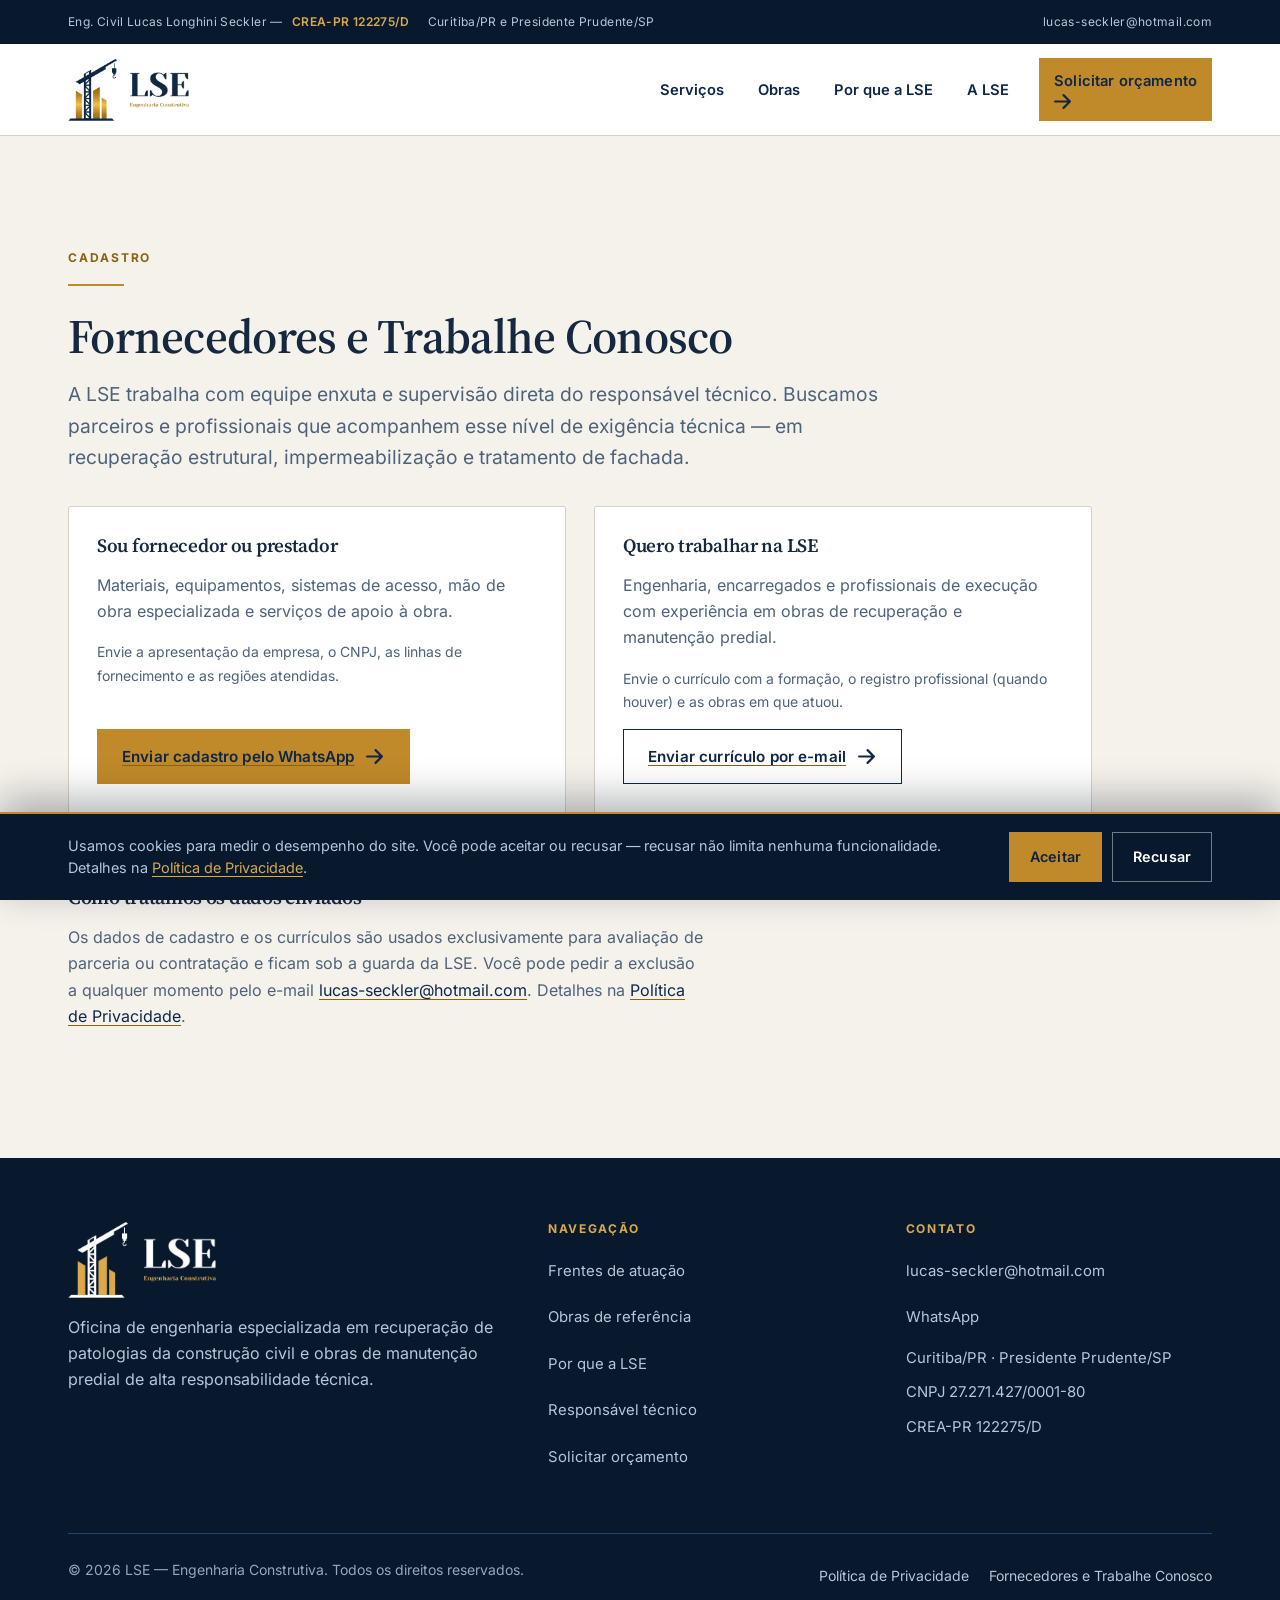
==== commit edc09009: "Revisão de qualidade: movimento, espaçamento, quebras de linha e WCAG Auditoria por medição (Playwri" ====
--- a/deploy-vercel/fornecedores.html
+++ b/deploy-vercel/fornecedores.html
@@ -58,7 +58,7 @@
           <span class="nav-cta">
             <a class="btn btn-primary" data-wa-btn="orçamento" href="index.html#contato">
               Solicitar orçamento
-              <svg viewBox="0 0 24 24" fill="none" stroke="currentColor" stroke-width="2" aria-hidden="true"><path d="M5 12h14M13 6l6 6-6 6"/></svg>
+              <svg viewBox="4 4 16 16" fill="none" stroke="currentColor" stroke-width="2" stroke-linecap="round" stroke-linejoin="round" aria-hidden="true"><path d="M5 12h14M13 6l6 6-6 6"/></svg>
             </a>
           </span>
         </nav>
@@ -75,7 +75,7 @@
     <article class="doc">
       <span class="eyebrow">Cadastro</span>
       <div class="rule"></div>
-      <h1>Fornecedores e Trabalhe Conosco</h1>
+      <h1>Fornecedores&nbsp;e Trabalhe&nbsp;Conosco</h1>
       <p class="doc-lede">A LSE trabalha com equipe enxuta e supervisão direta do responsável
       técnico. Buscamos parceiros e profissionais que acompanhem esse nível de exigência
       técnica — em recuperação estrutural, impermeabilização e tratamento de fachada.</p>
@@ -86,10 +86,10 @@
           <p>Materiais, equipamentos, sistemas de acesso, mão de obra especializada e serviços
           de apoio à obra.</p>
           <p class="doc-hint">Envie a apresentação da empresa, o CNPJ, as linhas de
-          fornecimento e as regiões atendidas.</p>
+          fornecimento e as&nbsp;regiões&nbsp;atendidas.</p>
           <a class="btn btn-primary" data-wa-btn="cadastro de fornecedor" href="#conteudo">
             Enviar cadastro pelo WhatsApp
-            <svg viewBox="0 0 24 24" fill="none" stroke="currentColor" stroke-width="2" aria-hidden="true"><path d="M5 12h14M13 6l6 6-6 6"/></svg>
+            <svg viewBox="4 4 16 16" fill="none" stroke="currentColor" stroke-width="2" stroke-linecap="round" stroke-linejoin="round" aria-hidden="true"><path d="M5 12h14M13 6l6 6-6 6"/></svg>
           </a>
         </section>
         <section class="doc-card">
@@ -97,10 +97,10 @@
           <p>Engenharia, encarregados e profissionais de execução com experiência em obras de
           recuperação e manutenção predial.</p>
           <p class="doc-hint">Envie o currículo com a formação, o registro profissional (quando
-          houver) e as obras em que atuou.</p>
+          houver) e as obras em&nbsp;que&nbsp;atuou.</p>
           <a class="btn btn-outline" href="mailto:lucas-seckler@hotmail.com?subject=Curr%C3%ADculo%20-%20Trabalhe%20Conosco">
             Enviar currículo por e-mail
-            <svg viewBox="0 0 24 24" fill="none" stroke="currentColor" stroke-width="2" aria-hidden="true"><path d="M5 12h14M13 6l6 6-6 6"/></svg>
+            <svg viewBox="4 4 16 16" fill="none" stroke="currentColor" stroke-width="2" stroke-linecap="round" stroke-linejoin="round" aria-hidden="true"><path d="M5 12h14M13 6l6 6-6 6"/></svg>
           </a>
         </section>
       </div>
--- a/deploy-vercel/assets/css/tokens.css
+++ b/deploy-vercel/assets/css/tokens.css
@@ -43,6 +43,18 @@
   --sp-1:.25rem; --sp-2:.5rem;  --sp-3:.75rem; --sp-4:1rem;
   --sp-5:1.5rem; --sp-6:2rem;   --sp-7:3rem;   --sp-8:4rem;
   --sp-9:5.5rem; --sp-10:7rem;
+  /* passos intermediários — a escala anterior pulava demais entre .5 e 1.5rem
+     e o CSS acabou inventando 36 valores avulsos. Tudo agora cai na grade de 4px. */
+  --sp-05:.125rem; --sp-15:.375rem; --sp-25:.625rem; --sp-35:.875rem;
+  --sp-45:1.25rem; --sp-55:1.75rem; --sp-65:2.5rem; --sp-75:3.5rem;
+
+  /* — Espaçamento por PAPEL (evita 6 paddings diferentes para "card") — */
+  --pad-card:  clamp(1.25rem, 1rem + 1vw, 1.75rem);  /* caixa de conteúdo   */
+  --pad-cell:  1.75rem 1.5rem;                        /* célula de faixa     */
+  --row-y:     1rem;                                  /* linha de lista      */
+  --row-y-lg:  1.5rem;                                /* linha editorial     */
+  --indent:    1.125rem;                              /* recuo de marcador   */
+  --head-gap:  var(--sp-7);                           /* cabeçalho→conteúdo  */
   --section-y: clamp(3.75rem, 2.2rem + 6vw, 7rem);
   --container: 1200px;
   --gutter: clamp(1.25rem, .6rem + 2vw, 1.75rem);
--- a/deploy-vercel/assets/css/styles.css
+++ b/deploy-vercel/assets/css/styles.css
@@ -25,6 +25,9 @@
 a{color:inherit}
 h1,h2,h3,h4{
   font-family:var(--font-display);
+  /* rede de segurança: mesmo com &nbsp; amarrando pares, nenhum título
+     pode estourar a caixa em 320px */
+  overflow-wrap:break-word;
   font-weight:600;
   line-height:1.1;
   letter-spacing:-.015em;
@@ -32,6 +35,12 @@
   text-wrap:balance;
 }
 p{margin:0}
+/* `pretty` evita viúva/órfã no corpo de texto; `balance` equilibra títulos.
+   Quem não suportar simplesmente quebra como antes — sem regressão. */
+p,li,dd,figcaption,blockquote,.cta-note,.doc-hint{text-wrap:pretty}
+/* rede de segurança herdada: só age quando uma palavra realmente não cabe
+   (CNPJ, e-mail, termo técnico longo) em tela estreita com texto ampliado. */
+body{overflow-wrap:break-word}
 ul{margin:0;padding:0;list-style:none}
 strong{font-weight:700;color:var(--ink)}
 .bg-navy strong,.bg-deep strong,.hero strong{color:var(--on-dark)}
@@ -47,7 +56,7 @@
 .skip-link{
   position:fixed;left:0;top:0;z-index:200;
   transform:translateY(-110%);transition:transform .2s var(--e-ui);
-  background:var(--navy);color:#fff;padding:.85rem 1.4rem;font-weight:600;
+  background:var(--navy);color:#fff;padding:0.875rem 1.375rem;font-weight:600;
 }
 .skip-link:focus{transform:none}
 
@@ -87,21 +96,28 @@
 
 /* ---------- 3. Botões ---------- */
 .btn{
-  display:inline-flex;align-items:center;gap:.6rem;
-  min-height:48px;padding:.85rem 1.6rem;
+  display:inline-flex;align-items:center;gap:0.75rem;
+  max-width:100%;min-height:48px;
+  /* padding maior à direita: a seta tem peso visual menor que o texto, então
+     a folga ótica precisa ser maior desse lado — e ela ainda avança 3px no
+     hover sem encostar na borda. */
+  padding:0.875rem 1.625rem 0.875rem 1.5rem;
   font-size:.95rem;font-weight:600;letter-spacing:.01em;
   text-decoration:none;cursor:pointer;border:1.5px solid transparent;
   border-radius:var(--r-flat);
   transition:background .28s var(--e-ui),color .28s var(--e-ui),
              border-color .28s var(--e-ui),transform .12s var(--e-ui);
 }
-.btn svg{width:17px;height:17px;flex:none;transition:transform .28s var(--e-ui)}
-.btn:hover svg{transform:translateX(4px)}
+/* o viewBox do ícone é justo ao traço (4 4 16 16), então `gap` é o vão real */
+.btn svg{width:17px;height:17px;flex:none;transition:transform .3s var(--e)}
+.btn:hover svg,.btn:focus-visible svg{transform:translateX(3px)}
+@media (prefers-reduced-motion:reduce){.btn svg{transition:none}}
 .btn:active{transform:scale(.98)}
 
 .btn-primary{background:var(--gold);color:#12213a;border-color:var(--gold)}
 .btn-primary:hover{background:var(--gold-lt);border-color:var(--gold-lt)}
 
+.btn:not(:has(svg)){padding-right:1.5rem}
 .btn-ghost{background:transparent;color:var(--on-dark);border-color:rgba(255,255,255,.42)}
 .btn-ghost:hover{background:rgba(255,255,255,.1);border-color:var(--on-dark)}
 
@@ -126,10 +142,10 @@
 }
 .site-header[data-condensed="true"] .topbar{max-height:0;opacity:0}
 .topbar-inner{display:flex;align-items:center;justify-content:space-between;gap:var(--sp-4);min-height:44px}
-.topbar-creds{display:flex;align-items:center;gap:1.1rem;flex-wrap:wrap}
-.topbar-creds li{display:flex;align-items:center;gap:.4rem;white-space:nowrap;min-width:0}
+.topbar-creds{display:flex;align-items:center;gap:1.125rem;flex-wrap:wrap}
+.topbar-creds li{display:flex;align-items:center;gap:0.375rem;white-space:nowrap;min-width:0}
 .topbar-creds b{color:var(--gold-lt);font-weight:600}
-.topbar a{color:var(--on-dark-mut);text-decoration:none;display:inline-flex;align-items:center;gap:.4rem}
+.topbar a{color:var(--on-dark-mut);text-decoration:none;display:inline-flex;align-items:center;gap:0.375rem}
 .topbar a:hover{color:#fff;text-decoration:underline;text-underline-offset:3px}
 
 .navbar{
@@ -139,17 +155,17 @@
 }
 .site-header[data-condensed="true"] .navbar{box-shadow:0 6px 24px rgba(8,25,46,.1)}
 .navbar-inner{display:flex;align-items:center;justify-content:space-between;gap:var(--sp-5);
-  padding-block:.85rem;transition:padding .35s var(--e-ui)}
-.site-header[data-condensed="true"] .navbar-inner{padding-block:.55rem}
+  padding-block:0.875rem;transition:padding .35s var(--e-ui)}
+.site-header[data-condensed="true"] .navbar-inner{padding-block:0.5rem}
 
 .brand{display:inline-flex;align-items:center;text-decoration:none;flex:none;
   position:relative;z-index:96}
 .brand img{height:62px;width:auto;transition:height .35s var(--e-ui)}
 .site-header[data-condensed="true"] .brand img{height:52px}
 
-.nav-menu{display:flex;align-items:center;gap:.35rem}
+.nav-menu{display:flex;align-items:center;gap:0.375rem}
 .nav-menu a{
-  position:relative;display:block;padding:.6rem .85rem;
+  position:relative;display:block;padding:0.625rem 0.875rem;
   font-size:.92rem;font-weight:600;color:var(--navy);text-decoration:none;
 }
 .nav-menu a::after{
@@ -158,7 +174,7 @@
   transition:transform .35s var(--e);
 }
 .nav-menu a:hover::after,.nav-menu a[aria-current="true"]::after{transform:scaleX(1)}
-.nav-cta{margin-left:.6rem}
+.nav-cta{margin-left:0.625rem}
 
 .nav-toggle{
   display:none;width:48px;height:48px;align-items:center;justify-content:center;
@@ -205,11 +221,12 @@
 /* ---------- 6. Faixa de credenciais ---------- */
 .creds{background:var(--navy);border-top:1px solid var(--navy-line)}
 .creds-grid{
-  display:grid;grid-template-columns:repeat(4,1fr);
+  display:grid;grid-template-columns:repeat(4,minmax(0,1fr));
   border-left:1px solid var(--navy-line);
 }
+.creds-item>*{overflow-wrap:break-word;min-width:0}
 .creds-item{
-  padding:1.9rem 1.6rem;border-right:1px solid var(--navy-line);
+  padding:var(--pad-cell);border-right:1px solid var(--navy-line);
   border-bottom:1px solid var(--navy-line);
 }
 .creds-value{
@@ -224,21 +241,32 @@
 /* ---------- 7. Split (texto + figura) ---------- */
 .split{display:grid;grid-template-columns:minmax(0,1.05fr) minmax(0,.95fr);
   gap:clamp(2rem,4.5vw,4.5rem);align-items:center}
+/* min-width:0 impede o clássico "grid blowout": sem isso um item de grid
+   cresce até o min-content do conteúdo e arrasta a página inteira. */
+.split>*,.cta-split>*,.ref-list li>*,.contrast-list li>*{min-width:0}
+/* toda lista em grid: o item tem min-width:auto por padrão e cresce até o
+   min-content do texto, arrastando a página (o mesmo "grid blowout" do .split). */
+.doc-list>li,.incl>li,.creds-formacao>li,.ref-list>li,.contrast-list>li{
+  min-width:0;overflow-wrap:break-word;
+}
 .split.is-reversed .split-media{order:-1}
 .split-body p+p{margin-top:var(--sp-4)}
 .split-media{margin:0}
 .split-media img{width:100%;border-radius:var(--r-media)}
 .split-media figcaption{
-  margin-top:.85rem;font-size:var(--fs-small);color:var(--ink-muted);
-  padding-left:.9rem;border-left:2px solid var(--gold);
+  margin-top:0.875rem;font-size:var(--fs-small);color:var(--ink-muted);
+  padding-left:0.875rem;border-left:2px solid var(--gold);
 }
 .bg-navy .split-media figcaption,.bg-deep .split-media figcaption{color:var(--on-dark-mut);border-color:var(--gold-lt)}
 
 /* lista de contraponto do posicionamento */
 .contrast-list{margin-top:var(--sp-6);display:grid;gap:0}
 .contrast-list li{
-  display:grid;grid-template-columns:auto 1fr;gap:1rem;align-items:baseline;
-  padding:1.05rem 0;border-top:1px solid var(--ink-line);
+  /* `minmax(auto,10rem)` no rótulo: ele nunca toma a linha inteira quando o
+     usuário amplia o texto — e abaixo de 560px a linha empilha (ver §20). */
+  display:grid;grid-template-columns:minmax(0,auto) minmax(0,1fr);
+  gap:var(--sp-4);align-items:baseline;
+  padding:var(--row-y) 0;border-top:1px solid var(--ink-line);
 }
 .contrast-list li:last-child{border-bottom:1px solid var(--ink-line)}
 .contrast-key{
@@ -275,29 +303,29 @@
 .imgstrip::after{content:"";position:absolute;inset:0;background:rgba(8,25,46,.18);z-index:1}
 
 /* ---------- 9. Serviços — bento assimétrico ---------- */
-.svc-grid{display:grid;grid-template-columns:repeat(3,1fr);gap:1px;background:var(--navy-line);
-  border:1px solid var(--navy-line);margin-top:var(--sp-7)}
-.svc{background:var(--navy);padding:1.9rem 1.7rem 2rem;display:flex;flex-direction:column;
+.svc-grid{display:grid;grid-template-columns:repeat(3,minmax(0,1fr));gap:1px;background:var(--navy-line);
+  border:1px solid var(--navy-line);margin-top:var(--head-gap)}
+.svc{background:var(--navy);padding:var(--pad-card);display:flex;flex-direction:column;
   position:relative;transition:background .35s var(--e-ui)}
 .svc::before{content:"";position:absolute;top:0;left:0;right:0;height:2px;background:var(--gold);
   transform:scaleX(0);transform-origin:left;transition:transform .5s var(--e);z-index:2}
 .svc:hover{background:var(--navy-soft)}
 .svc:hover::before{transform:scaleX(1)}
 .svc-tag{font-size:var(--fs-micro);font-weight:700;letter-spacing:.14em;color:var(--gold-lt)}
-.svc h3{font-size:var(--fs-h3);color:#fff;margin:.75rem 0 .7rem}
-.svc p{font-size:.94rem;color:var(--on-dark-mut);margin-bottom:1.15rem}
-.svc-signs{margin-top:auto;display:flex;flex-wrap:wrap;gap:.4rem}
+.svc h3{font-size:var(--fs-h3);color:#fff;margin:.75rem 0 0.75rem}
+.svc p{font-size:.94rem;color:var(--on-dark-mut);margin-bottom:1.125rem}
+.svc-signs{margin-top:auto;display:flex;flex-wrap:wrap;gap:0.375rem}
 .svc-signs li{
   font-size:var(--fs-micro);letter-spacing:.02em;color:#CBD8E6;
   border:1px solid var(--navy-line);border-radius:var(--r-pill);
-  padding:.28rem .7rem;background:rgba(255,255,255,.035);
+  padding:0.25rem 0.75rem;background:rgba(255,255,255,.035);
 }
 .svc-signs-label{
   font-size:var(--fs-micro);font-weight:700;letter-spacing:.12em;text-transform:uppercase;
-  color:#93A8BF;margin-bottom:.55rem;
+  color:#93A8BF;margin-bottom:0.5rem;
 }
 /* o destaque ocupa duas colunas e ganha foto */
-.svc.is-feature{grid-column:span 2;flex-direction:row;gap:1.9rem;align-items:stretch;padding-right:0}
+.svc.is-feature{grid-column:span 2;flex-direction:row;gap:2rem;align-items:stretch;padding-right:0}
 .svc.is-feature .svc-body{flex:1 1 52%;display:flex;flex-direction:column;min-width:0}
 .svc.is-feature .svc-photo{flex:1 1 48%;min-width:0;position:relative;overflow:hidden}
 .svc.is-feature .svc-photo img{position:absolute;inset:0;width:100%;height:100%;object-fit:cover;
@@ -308,7 +336,7 @@
 /* ---------- 10. Comparador antes/depois ---------- */
 .cmp-switch{display:flex;gap:.5rem;flex-wrap:wrap;margin-top:var(--sp-6)}
 .cmp-switch button{
-  min-height:44px;padding:.6rem 1.15rem;background:transparent;cursor:pointer;
+  min-height:44px;padding:0.625rem 1.125rem;background:transparent;cursor:pointer;
   border:1px solid var(--ink-line);border-radius:var(--r-flat);
   font-size:.9rem;font-weight:600;color:var(--ink-muted);
   transition:background .3s var(--e-ui),color .3s var(--e-ui),border-color .3s var(--e-ui);
@@ -331,7 +359,7 @@
 .cmp-label{
   position:absolute;bottom:1rem;z-index:3;
   font-size:var(--fs-micro);font-weight:700;letter-spacing:.14em;text-transform:uppercase;
-  color:#fff;background:rgba(8,25,46,.78);padding:.42rem .8rem;pointer-events:none;
+  color:#fff;background:rgba(8,25,46,.78);padding:0.375rem 0.75rem;pointer-events:none;
 }
 .cmp-label.is-before{left:1rem}
 .cmp-label.is-after{right:1rem}
@@ -356,8 +384,8 @@
 .cmp-caption{margin-top:1rem;font-size:var(--fs-small);color:var(--ink-muted);max-width:60ch}
 
 /* ---------- 11. Portfólio ---------- */
-.pf-grid{display:grid;grid-template-columns:repeat(3,1fr);gap:clamp(1.5rem,2.6vw,2.4rem);
-  margin-top:var(--sp-7)}
+.pf-grid{display:grid;grid-template-columns:repeat(3,minmax(0,1fr));gap:clamp(1.5rem,2.5vw,2.5rem);
+  margin-top:var(--head-gap)}
 .pf-card{
   background:none;border:0;padding:0;margin:0;text-align:left;cursor:pointer;
   display:flex;flex-direction:column;color:inherit;font:inherit;
@@ -373,13 +401,13 @@
 .pf-card:hover .pf-zoom,.pf-card:focus-visible .pf-zoom{opacity:1;transform:none}
 .pf-zoom svg{width:18px;height:18px}
 .pf-meta{
-  margin-top:1.05rem;font-size:var(--fs-micro);letter-spacing:.1em;text-transform:uppercase;
-  color:var(--gold-lt);display:flex;gap:.6rem;align-items:center;flex-wrap:wrap;
+  margin-top:1rem;font-size:var(--fs-micro);letter-spacing:.1em;text-transform:uppercase;
+  color:var(--gold-lt);display:flex;gap:0.625rem;align-items:center;flex-wrap:wrap;
 }
 .pf-meta .dot{width:3px;height:3px;background:currentColor;border-radius:50%;flex:none}
-.pf-card h3{font-size:1.12rem;color:#fff;margin:.5rem 0 .4rem}
+.pf-card h3{font-size:1.12rem;color:#fff;margin:.5rem 0 0.375rem}
 .pf-card p{font-size:.92rem;color:var(--on-dark-mut)}
-.pf-count{margin-top:.7rem;font-size:var(--fs-micro);color:#93A8BF;letter-spacing:.06em}
+.pf-count{margin-top:0.75rem;font-size:var(--fs-micro);color:#93A8BF;letter-spacing:.06em}
 
 /* ---------- 12. Lightbox ---------- */
 .lb[hidden]{display:none}
@@ -405,10 +433,10 @@
 .lb-caption{flex:none;text-align:center;color:var(--on-dark-mut);font-size:var(--fs-small);min-height:1.5em}
 
 /* ---------- 13. Tabela comparativa ---------- */
-.cmp-table-wrap{margin-top:var(--sp-7);overflow-x:auto}
+.cmp-table-wrap{margin-top:var(--head-gap);overflow-x:auto}
 .cmp-table{width:100%;border-collapse:collapse;min-width:680px;font-size:.93rem}
-.cmp-table caption{text-align:left;font-size:var(--fs-small);color:var(--ink-muted);padding-bottom:.9rem}
-.cmp-table th,.cmp-table td{padding:1rem .9rem;text-align:left;border-bottom:1px solid var(--ink-line);vertical-align:top}
+.cmp-table caption{text-align:left;font-size:var(--fs-small);color:var(--ink-muted);padding-bottom:0.875rem}
+.cmp-table th,.cmp-table td{padding:1rem 0.875rem;text-align:left;border-bottom:1px solid var(--ink-line);vertical-align:top}
 .cmp-table thead th{
   font-family:var(--font-body);font-size:var(--fs-micro);font-weight:700;
   letter-spacing:.1em;text-transform:uppercase;color:var(--ink-muted);
@@ -419,8 +447,8 @@
 .cmp-table thead .col-lse{color:var(--gold-lt);border-bottom-color:var(--gold)}
 .cmp-table td.col-lse{font-weight:600}
 .cmp-table .neg{color:var(--ink-muted)}
-.mark{display:inline-flex;align-items:flex-start;gap:.45rem}
-.mark svg{width:15px;height:15px;flex:none;margin-top:.28rem}
+.mark{display:inline-flex;align-items:flex-start;gap:0.5rem}
+.mark svg{width:15px;height:15px;flex:none;margin-top:0.25rem}
 
 .visually-hidden{
   position:absolute;width:1px;height:1px;margin:-1px;padding:0;
@@ -428,14 +456,14 @@
 }
 
 /* ---------- 13b. Obras de referência (lista editorial) ---------- */
-.ref-list{margin-top:var(--sp-7);display:grid}
+.ref-list{margin-top:var(--head-gap);display:grid}
 .ref-list li{
   display:grid;grid-template-columns:minmax(0,.9fr) minmax(0,1.35fr);
   gap:clamp(1rem,3vw,3rem);align-items:baseline;
-  padding:1.6rem 0;border-top:1px solid var(--ink-line);
+  padding:var(--row-y-lg) 0;border-top:1px solid var(--ink-line);
 }
 .ref-list li:last-child{border-bottom:1px solid var(--ink-line)}
-.ref-head h3{font-size:1.18rem;margin-bottom:.3rem}
+.ref-head h3{font-size:1.18rem;margin-bottom:0.25rem}
 .ref-place{
   font-size:var(--fs-micro);font-weight:700;letter-spacing:.1em;text-transform:uppercase;
   color:var(--gold-dk);
@@ -444,44 +472,46 @@
 
 /* ---------- 14. Sobre / responsável técnico ---------- */
 .rt-card{
-  display:flex;align-items:center;gap:1.1rem;
-  padding:1.15rem;border:1px solid var(--ink-line);background:var(--white);
+  display:flex;align-items:center;gap:1.125rem;
+  padding:var(--pad-card);border:1px solid var(--ink-line);background:var(--white);
   border-radius:var(--r-card);margin-bottom:var(--sp-5);
 }
 .rt-card img{width:64px;height:64px;object-fit:cover;object-position:50% 22%;border-radius:50%;flex:none}
 .rt-name{font-weight:700;font-size:1.02rem;color:var(--ink);display:block}
 .rt-crea{font-size:var(--fs-small);color:var(--gold-dk);font-weight:600;letter-spacing:.04em}
 .creds-formacao{display:grid;gap:0;margin-top:var(--sp-5)}
-.creds-formacao li{padding:.95rem 0 .95rem 1.15rem;border-top:1px solid var(--ink-line);
+.creds-formacao li{padding:var(--row-y) 0 var(--row-y) var(--indent);border-top:1px solid var(--ink-line);
   position:relative;font-size:.96rem}
 .creds-formacao li:last-child{border-bottom:1px solid var(--ink-line)}
-.creds-formacao li::before{content:"";position:absolute;left:0;top:1.35rem;width:5px;height:5px;
+.creds-formacao li::before{content:"";position:absolute;left:0;top:1.5rem;width:5px;height:5px;
   background:var(--gold-dk);border-radius:50%}
 .creds-formacao b{display:block;font-weight:600}
 .creds-formacao span{color:var(--ink-muted);font-size:var(--fs-small)}
 
 /* ---------- 15. Faixa "incluso em toda obra" ---------- */
-.incl{display:grid;grid-template-columns:repeat(5,1fr);border-top:1px solid var(--navy-line);
+.incl{display:grid;grid-template-columns:repeat(5,minmax(0,1fr));margin-top:var(--head-gap);
+  border-top:1px solid var(--navy-line);
   border-bottom:1px solid var(--navy-line)}
-.incl li{padding:1.7rem 1.3rem;border-right:1px solid var(--navy-line);display:flex;
-  flex-direction:column;gap:.7rem}
+.incl li{padding:var(--pad-cell);border-right:1px solid var(--navy-line);display:flex;
+  flex-direction:column;gap:0.75rem}
 .incl li:first-child{padding-left:0}
 .incl li:last-child{border-right:0;padding-right:0}
 .incl svg{width:22px;height:22px;color:var(--gold-lt);flex:none}
 .incl b{font-size:.95rem;font-weight:600;color:#fff;line-height:1.35}
+.incl li>*{overflow-wrap:break-word;min-width:0}
 .incl span{font-size:var(--fs-small);color:var(--on-dark-mut)}
 
 /* ---------- 16. CTA final — 3 passos ---------- */
 .cta-split{display:grid;grid-template-columns:minmax(0,1.15fr) minmax(0,.85fr);
   gap:clamp(2rem,4.5vw,4rem);align-items:start}
-.steps{position:relative;margin-top:var(--sp-6);padding-left:3.4rem;max-width:46rem}
+.steps{position:relative;margin-top:var(--head-gap);padding-left:3.5rem;max-width:46rem}
 .steps::before{
-  content:"";position:absolute;left:1.03rem;top:.6rem;bottom:.6rem;width:2px;
+  content:"";position:absolute;left:1.0625rem;top:.6rem;bottom:.6rem;width:2px;
   background:var(--gold-dk);transform:scaleY(0);transform-origin:top;
   transition:transform 1.15s var(--e);
 }
 .steps[data-on="true"]::before{transform:scaleY(1)}
-.step{position:relative;padding-bottom:2.1rem;opacity:0;transform:translateY(14px);
+.step{position:relative;padding-bottom:2rem;opacity:0;transform:translateY(14px);
   transition:opacity .8s var(--e),transform .8s var(--e)}
 .step:last-child{padding-bottom:0}
 .steps[data-on="true"] .step{opacity:1;transform:none}
@@ -489,25 +519,25 @@
 .steps[data-on="true"] .step:nth-child(2){transition-delay:.38s}
 .steps[data-on="true"] .step:nth-child(3){transition-delay:.58s}
 .step-n{
-  position:absolute;left:-3.4rem;top:-.1rem;width:2.1rem;height:2.1rem;
+  position:absolute;left:-3.5rem;top:-.1rem;width:2.1rem;height:2.1rem;
   display:grid;place-items:center;border-radius:50%;
   background:var(--bone);color:var(--navy);border:2px solid var(--gold-dk);
   font-family:var(--font-display);font-weight:600;font-size:.95rem;
 }
-.step h3{font-size:1.08rem;margin-bottom:.4rem}
+.step h3{font-size:1.08rem;margin-bottom:0.375rem}
 .step p{font-size:.96rem;color:var(--ink-muted)}
 .cta-actions{margin-top:var(--sp-6);display:flex;flex-wrap:wrap;gap:var(--sp-3);align-items:center}
 .cta-note{font-size:var(--fs-small);color:var(--ink-muted);max-width:34ch}
 
 .contact-aside{
-  border:1px solid var(--ink-line);background:var(--white);padding:clamp(1.5rem,3vw,2.2rem);
+  border:1px solid var(--ink-line);background:var(--white);padding:var(--pad-card);
   border-radius:var(--r-card);
 }
 .contact-aside h3{font-family:var(--font-body);font-size:var(--fs-micro);font-weight:700;
-  letter-spacing:.14em;text-transform:uppercase;color:var(--gold-dk);margin-bottom:1.3rem}
-.contact-aside dl{margin:0;display:grid;gap:1.15rem}
+  letter-spacing:.14em;text-transform:uppercase;color:var(--gold-dk);margin-bottom:1.25rem}
+.contact-aside dl{margin:0;display:grid;gap:1.125rem}
 .contact-aside dt{font-size:var(--fs-micro);font-weight:700;letter-spacing:.12em;
-  text-transform:uppercase;color:var(--ink-muted);margin-bottom:.3rem}
+  text-transform:uppercase;color:var(--ink-muted);margin-bottom:0.25rem}
 .contact-aside dd{margin:0;font-size:.98rem;font-weight:600;color:var(--ink);word-break:break-word}
 .contact-aside a{color:var(--navy);text-decoration:underline;text-underline-offset:3px;
   text-decoration-color:var(--gold-dk)}
@@ -519,14 +549,14 @@
   gap:clamp(2rem,4vw,3.5rem);padding-bottom:var(--sp-7);border-bottom:1px solid var(--navy-line)}
 .site-footer .footer-logo{height:76px;width:auto;margin-bottom:var(--sp-4)}
 .site-footer h3{font-family:var(--font-body);font-size:var(--fs-micro);font-weight:700;
-  letter-spacing:.14em;text-transform:uppercase;color:var(--gold-lt);margin-bottom:1.1rem}
-.site-footer li{margin-bottom:.65rem;font-size:.93rem}
+  letter-spacing:.14em;text-transform:uppercase;color:var(--gold-lt);margin-bottom:1.125rem}
+.site-footer li{margin-bottom:0.625rem;font-size:.93rem}
 .site-footer a{text-decoration:none;transition:color .25s var(--e-ui)}
 .site-footer a:hover{color:#fff;text-decoration:underline;text-underline-offset:3px}
 .footer-bottom{display:flex;flex-wrap:wrap;gap:1rem;justify-content:space-between;
   padding-top:var(--sp-5);font-size:var(--fs-small)}
 .footer-bottom p{color:#93A8BF}
-.footer-legal{display:flex;gap:1.3rem;flex-wrap:wrap}
+.footer-legal{display:flex;gap:1.25rem;flex-wrap:wrap}
 
 /* ---------- 17b. Páginas de documento (privacidade, fornecedores) ---------- */
 .doc{max-width:64rem}
@@ -541,20 +571,25 @@
 .doc-meta{font-size:var(--fs-small);letter-spacing:.03em}
 .doc-lede{font-size:var(--fs-lede);max-width:62ch}
 .doc-list{max-width:70ch;margin-bottom:var(--sp-5);display:grid}
-.doc-list li{padding:.9rem 0 .9rem 1.15rem;position:relative;color:var(--ink-muted);
+.doc-list li{padding:var(--row-y) 0 var(--row-y) var(--indent);position:relative;color:var(--ink-muted);
   border-top:1px solid var(--ink-line)}
 .doc-list li:last-child{border-bottom:1px solid var(--ink-line)}
-.doc-list li::before{content:"";position:absolute;left:0;top:1.3rem;width:5px;height:5px;
+.doc-list li::before{content:"";position:absolute;left:0;top:1.5rem;width:5px;height:5px;
   background:var(--gold-dk);border-radius:50%}
-.doc-cards{display:grid;grid-template-columns:repeat(2,1fr);gap:clamp(1rem,2.5vw,1.75rem);
+.doc-cards{display:grid;grid-template-columns:repeat(2,minmax(0,1fr));gap:clamp(1rem,2.5vw,1.75rem);
   margin:var(--sp-6) 0 var(--sp-7)}
 .doc-card{border:1px solid var(--ink-line);background:var(--white);
-  padding:clamp(1.35rem,3vw,2rem);border-radius:var(--r-card);display:flex;flex-direction:column}
+  padding:var(--pad-card);border-radius:var(--r-card);display:flex;flex-direction:column}
 .doc-card h2{margin:0 0 var(--sp-4);padding-top:0;border-top:0;font-size:1.18rem}
 .doc-card .btn{margin-top:auto;align-self:flex-start}
 .doc-hint{font-size:var(--fs-small)}
-@media (max-width:700px){.doc-cards{grid-template-columns:1fr}}
-@media (max-width:560px){.doc-card .btn{align-self:stretch;justify-content:center}}
+@media (max-width:43.75em){.doc-cards{grid-template-columns:minmax(0,1fr)}}
+@media (max-width:35em){
+  /* rótulo + valor empilham: com `nowrap` o rótulo tomava a linha inteira em
+     telas estreitas (e com texto ampliado sobrava zero para o valor). */
+  .contrast-list li{grid-template-columns:minmax(0,1fr);gap:var(--sp-2)}
+  .contrast-key{white-space:normal}
+.doc-card .btn{align-self:stretch;justify-content:center}}
 
 /* ---------- 18. Banner de cookies (LGPD) ---------- */
 .cookie-bar[hidden]{display:none}
@@ -564,38 +599,142 @@
   border-top:2px solid var(--gold);box-shadow:0 -12px 40px rgba(4,12,23,.32);
 }
 .cookie-inner{display:flex;align-items:center;gap:clamp(1rem,3vw,2.5rem);
-  padding-block:1.15rem;flex-wrap:wrap}
+  padding-block:1.125rem;flex-wrap:wrap}
 .cookie-text{flex:1 1 22rem;font-size:.9rem;line-height:1.55}
 .cookie-text a{color:var(--gold-lt);text-underline-offset:3px}
-.cookie-actions{display:flex;gap:.6rem;flex-wrap:wrap}
-.cookie-actions .btn{min-height:44px;padding:.7rem 1.25rem;font-size:.9rem}
-
-/* ---------- 19. Movimento ---------- */
+.cookie-actions{display:flex;gap:0.625rem;flex-wrap:wrap}
+.cookie-actions .btn{min-height:44px;padding:0.75rem 1.25rem;font-size:.9rem}
+
+
+/* ---------- Alvo de toque (WCAG 2.5.8) ----------
+   Links autônomos (não embutidos numa frase) precisam de 24x24 CSS px de área
+   clicável. Estes ficavam em 18–23px de altura: o padding vertical resolve sem
+   mexer no tamanho da letra. */
+/* `inline-block` + padding, NÃO `inline-flex`: um inline-flex dimensiona pelo
+   max-content e o e-mail (token longo sem espaço) deixa de quebrar, estourando
+   a linha quando o usuário amplia o texto. */
+.topbar a,.contact-aside dd a,.site-footer li a,.footer-legal a{
+  display:inline-block;padding-block:.375rem;
+}
+/* mirado por atributo, não por classe: as colunas do rodapé são <div> sem
+   classe, e um e-mail é um token longo sem espaço — sem isto ele estoura a
+   linha assim que o usuário amplia o texto (WCAG 1.4.4). */
+a[href^="mailto:"],a[href^="tel:"]{overflow-wrap:anywhere}
+
+/* ============================================================
+   19. Movimento
+   Calibragem da casa: deslocamento curto, easing longo, sem bounce.
+   Tudo vive atrás do gate html[data-motion="on"] — se o JS cair ou o
+   usuário pedir menos movimento, a página nasce 100% legível.
+   ============================================================ */
 @media (prefers-reduced-motion:no-preference){
+
+  /* -- entradas por atributo -------------------------------------- */
   html[data-motion="on"] [data-reveal]{
-    opacity:0;transform:translateY(22px);
-    transition:opacity .85s var(--e),transform .85s var(--e);
-  }
-  html[data-motion="on"] [data-reveal="soft"]{transform:none;transition:opacity 1s var(--e)}
+    opacity:0;transform:translateY(20px);
+    transition:opacity .9s var(--e),transform .9s var(--e);
+    will-change:opacity,transform;
+  }
+  /* só opacidade: usado em blocos cujo título já carrega o movimento */
+  html[data-motion="on"] [data-reveal="soft"]{
+    transform:none;transition:opacity 1s var(--e);
+  }
+  /* colunas lado a lado entram pelo lado de fora */
+  html[data-motion="on"] [data-reveal="left"]{transform:translateX(-24px)}
+  html[data-motion="on"] [data-reveal="right"]{transform:translateX(24px)}
+  /* cortina: a figura é revelada de baixo para cima e a foto assenta */
   html[data-motion="on"] [data-reveal="mask"]{
-    opacity:1;transform:none;clip-path:inset(0 0 101% 0 round 4px);
-    transition:clip-path 1.15s var(--e);
+    opacity:1;transform:none;
+    clip-path:inset(0 0 101% 0 round var(--r-media));
+    transition:clip-path .7s var(--e);
+    will-change:clip-path;
+  }
+  html[data-motion="on"] [data-reveal="mask"] img{
+    transform:scale(1.045);transition:transform .9s var(--e);
   }
   html[data-motion="on"] [data-reveal].is-in{opacity:1;transform:none}
-  html[data-motion="on"] [data-reveal="mask"].is-in{clip-path:inset(0 0 0 0 round 4px)}
-  html[data-motion="on"] .rule{transform:scaleX(0);transition:transform .9s var(--e) .12s}
+  html[data-motion="on"] [data-reveal="mask"].is-in{clip-path:inset(0 0 0 0 round var(--r-media))}
+  html[data-motion="on"] [data-reveal="mask"].is-in img{transform:none}
+  /* depois de entrar, libera a GPU */
+  html[data-motion="on"] [data-reveal].is-done{will-change:auto}
+
+  /* "assenta" uma entrada sem animar: o elemento E seus descendentes
+     (palavras do título, filhos escalonados) vão direto ao estado final.
+     Usada quando o usuário já está no fim do scroll. */
+  html[data-motion="on"] .is-instant,
+  html[data-motion="on"] .is-instant *{
+    transition:none !important;animation:none !important;
+  }
+
+  /* -- título palavra por palavra ---------------------------------
+     Cada palavra é uma máscara; o <i> sobe de dentro dela.           */
+  html[data-motion="on"] .w{
+    display:inline-block;overflow:hidden;vertical-align:top;
+    padding-bottom:.14em;margin-bottom:-.14em;   /* espaço para o descendente */
+  }
+  html[data-motion="on"] .w>span{
+    display:inline-block;
+    transform:translateY(105%);
+    transition:transform .95s var(--e);
+    transition-delay:calc(var(--i,0) * 40ms);
+  }
+  html[data-motion="on"] .is-in .w>span,
+  html[data-motion="on"] .w.is-in>span{transform:none}
+
+  /* -- filete que desenha ------------------------------------------ */
+  html[data-motion="on"] .rule{
+    transform:scaleX(0);transition:transform .9s var(--e) .1s;
+  }
   html[data-motion="on"] .rule.is-in{transform:scaleX(1)}
-}
-
-/* ---------- 20. Responsivo ---------- */
-@media (max-width:1080px){
-  .creds-grid{grid-template-columns:repeat(2,1fr)}
-  .incl{grid-template-columns:repeat(3,1fr)}
+
+  /* -- entrada escalonada dentro de grades e faixas ---------------- */
+  html[data-motion="on"] [data-stagger]>*{
+    opacity:0;transform:translateY(18px);
+    transition:opacity .8s var(--e),transform .8s var(--e);
+    transition-delay:calc(var(--i,0) * 70ms);
+  }
+  html[data-motion="on"] [data-stagger].is-in>*{opacity:1;transform:none}
+
+  /* -- hero: acende no load em vez de "aparecer" ------------------- */
+  html[data-motion="on"] .hero-media img{
+    transform:scale(1.07);opacity:.55;
+    transition:transform 1.9s var(--e),opacity 1.3s var(--e);
+  }
+  html[data-motion="on"] .hero.is-lit .hero-media img{transform:none;opacity:1}
+}
+
+/* barra de leitura — some sozinha no topo da página */
+.progress{
+  position:fixed;left:0;top:0;height:2px;z-index:130;
+  width:100%;transform:scaleX(0);transform-origin:0 50%;
+  background:linear-gradient(90deg,var(--gold),var(--gold-lt));
+  pointer-events:none;opacity:0;transition:opacity .3s var(--e-ui);
+}
+.progress[data-on="true"]{opacity:1}
+
+/* header esconde ao descer e volta ao subir */
+.site-header{transition:transform .45s var(--e-ui)}
+.site-header[data-hidden="true"]{transform:translateY(-100%)}
+
+@media (prefers-reduced-motion:reduce){
+  .site-header{transition:none}
+  .site-header[data-hidden="true"]{transform:none}
+  .progress{display:none}
+}
+
+/* ---------- 20. Responsivo ----------
+   Breakpoints em `em`, não em `px`: com a raiz em 16px eles valem exatamente o
+   mesmo (56.25em = 900px), mas quando o usuário amplia o tipo do navegador a
+   media query acompanha — é o que faz a nav virar hambúrguer a 1024px com
+   texto a 200%, em vez de a barra estourar a página (WCAG 1.4.4). */
+@media (max-width:67.5em){
+  .creds-grid{grid-template-columns:repeat(2,minmax(0,1fr))}
+  .incl{grid-template-columns:repeat(3,minmax(0,1fr))}
   .incl li:nth-child(3){border-right:0;padding-right:0}
   .incl li:nth-child(4){padding-left:0}
-  .cta-split{grid-template-columns:1fr}
-}
-@media (max-width:900px){
+  .cta-split{grid-template-columns:minmax(0,1fr)}
+}
+@media (max-width:56.25em){
   html{scroll-padding-top:92px}
   .nav-toggle{display:flex}
   .nav-drawer{
@@ -631,42 +770,42 @@
   .tb-long{display:none}
   .split{grid-template-columns:1fr;gap:var(--sp-6)}
   .split.is-reversed .split-media{order:0}
-  .svc-grid{grid-template-columns:repeat(2,1fr)}
-  .svc.is-feature{grid-column:span 2;flex-direction:column;padding-right:1.7rem}
-  .svc.is-feature .svc-photo{min-height:230px;flex:none;margin:0 -1.7rem -2rem}
-  .pf-grid{grid-template-columns:repeat(2,1fr)}
+  .svc-grid{grid-template-columns:repeat(2,minmax(0,1fr))}
+  .svc.is-feature{grid-column:span 2;flex-direction:column;padding-right:1.75rem}
+  .svc.is-feature .svc-photo{min-height:230px;flex:none;margin:0 -1.75rem -2rem}
+  .pf-grid{grid-template-columns:repeat(2,minmax(0,1fr))}
   .footer-top{grid-template-columns:1fr 1fr}
   .footer-top>div:first-child{grid-column:1/-1}
 }
-@media (max-width:700px){
-  .incl{grid-template-columns:repeat(2,1fr)}
-  .incl li{padding-left:1.3rem;padding-right:1.3rem;border-right:1px solid var(--navy-line)}
+@media (max-width:43.75em){
+  .incl{grid-template-columns:repeat(2,minmax(0,1fr))}
+  .incl li{padding-left:1.25rem;padding-right:1.25rem;border-right:1px solid var(--navy-line)}
   .incl li:nth-child(2n){border-right:0;padding-right:0}
   .incl li:nth-child(2n+1){padding-left:0}
   .incl li:last-child{grid-column:1/-1}
 }
-@media (max-width:560px){
-  .creds-grid{grid-template-columns:1fr}
-  .svc-grid{grid-template-columns:1fr}
+@media (max-width:35em){
+  .creds-grid{grid-template-columns:minmax(0,1fr)}
+  .svc-grid{grid-template-columns:minmax(0,1fr)}
   .svc.is-feature{grid-column:span 1}
-  .pf-grid{grid-template-columns:1fr}
+  .pf-grid{grid-template-columns:minmax(0,1fr)}
   .hero{min-height:auto;padding-top:3.5rem}
   .hero h1{max-width:none}
   .hero-actions .btn{width:100%;justify-content:center}
   .topbar-creds li:nth-child(n+2){display:none}
   .topbar-inner{gap:.75rem}
   .topbar a{font-size:.7rem}
-  .incl{grid-template-columns:1fr}
+  .incl{grid-template-columns:minmax(0,1fr)}
   .incl li{border-right:0;padding-left:0;padding-right:0;
     border-bottom:1px solid var(--navy-line)}
   .incl li:last-child{border-bottom:0}
-  .steps{padding-left:2.9rem}
+  .steps{padding-left:3rem}
   .step-n{left:-2.9rem;width:1.9rem;height:1.9rem;font-size:.88rem}
   .steps::before{left:.88rem}
-  .footer-top{grid-template-columns:1fr}
+  .footer-top{grid-template-columns:minmax(0,1fr)}
   .lb-nav{top:auto;bottom:0;translate:0 0}
   .cookie-actions .btn{flex:1 1 100%;justify-content:center}
-  .ref-list li{grid-template-columns:1fr;gap:.55rem}
+  .ref-list li{grid-template-columns:1fr;gap:0.5rem}
 
   /* a MESMA tabela vira cartões empilhados — fonte única para leitor de tela */
   .cmp-table-wrap{overflow:visible}
@@ -675,25 +814,25 @@
   .cmp-table tbody,.cmp-table tr,.cmp-table th,.cmp-table td{display:block;width:auto}
   .cmp-table tr{
     border:1px solid var(--ink-line);background:var(--white);
-    border-radius:var(--r-card);padding:1.15rem;margin-bottom:1rem;
+    border-radius:var(--r-card);padding:1.125rem;margin-bottom:1rem;
   }
   .cmp-table tbody th{
-    width:auto;padding:0 0 .9rem;border-bottom:1px solid var(--ink-line);
+    width:auto;padding:0 0 0.875rem;border-bottom:1px solid var(--ink-line);
     font-size:1rem;font-weight:700;
   }
-  .cmp-table td{padding:.85rem 0 0;border-bottom:0}
+  .cmp-table td{padding:0.875rem 0 0;border-bottom:0}
   .cmp-table td::before{
     content:attr(data-col);display:block;
     font-size:var(--fs-micro);font-weight:700;letter-spacing:.09em;text-transform:uppercase;
-    color:var(--ink-muted);margin-bottom:.2rem;
+    color:var(--ink-muted);margin-bottom:0.25rem;
   }
   .cmp-table td.col-lse{
-    background:var(--navy);color:#fff;margin:.9rem -1.15rem -1.15rem;
-    padding:.9rem 1.15rem;border-radius:0 0 var(--r-card) var(--r-card);
+    background:var(--navy);color:#fff;margin:0.875rem -1.125rem -1.125rem;
+    padding:0.875rem 1.125rem;border-radius:0 0 var(--r-card) var(--r-card);
   }
   .cmp-table td.col-lse::before{color:var(--gold-lt)}
 }
-@media (max-width:380px){
+@media (max-width:23.75em){
   .cmp-switch button{width:100%}
 }
 
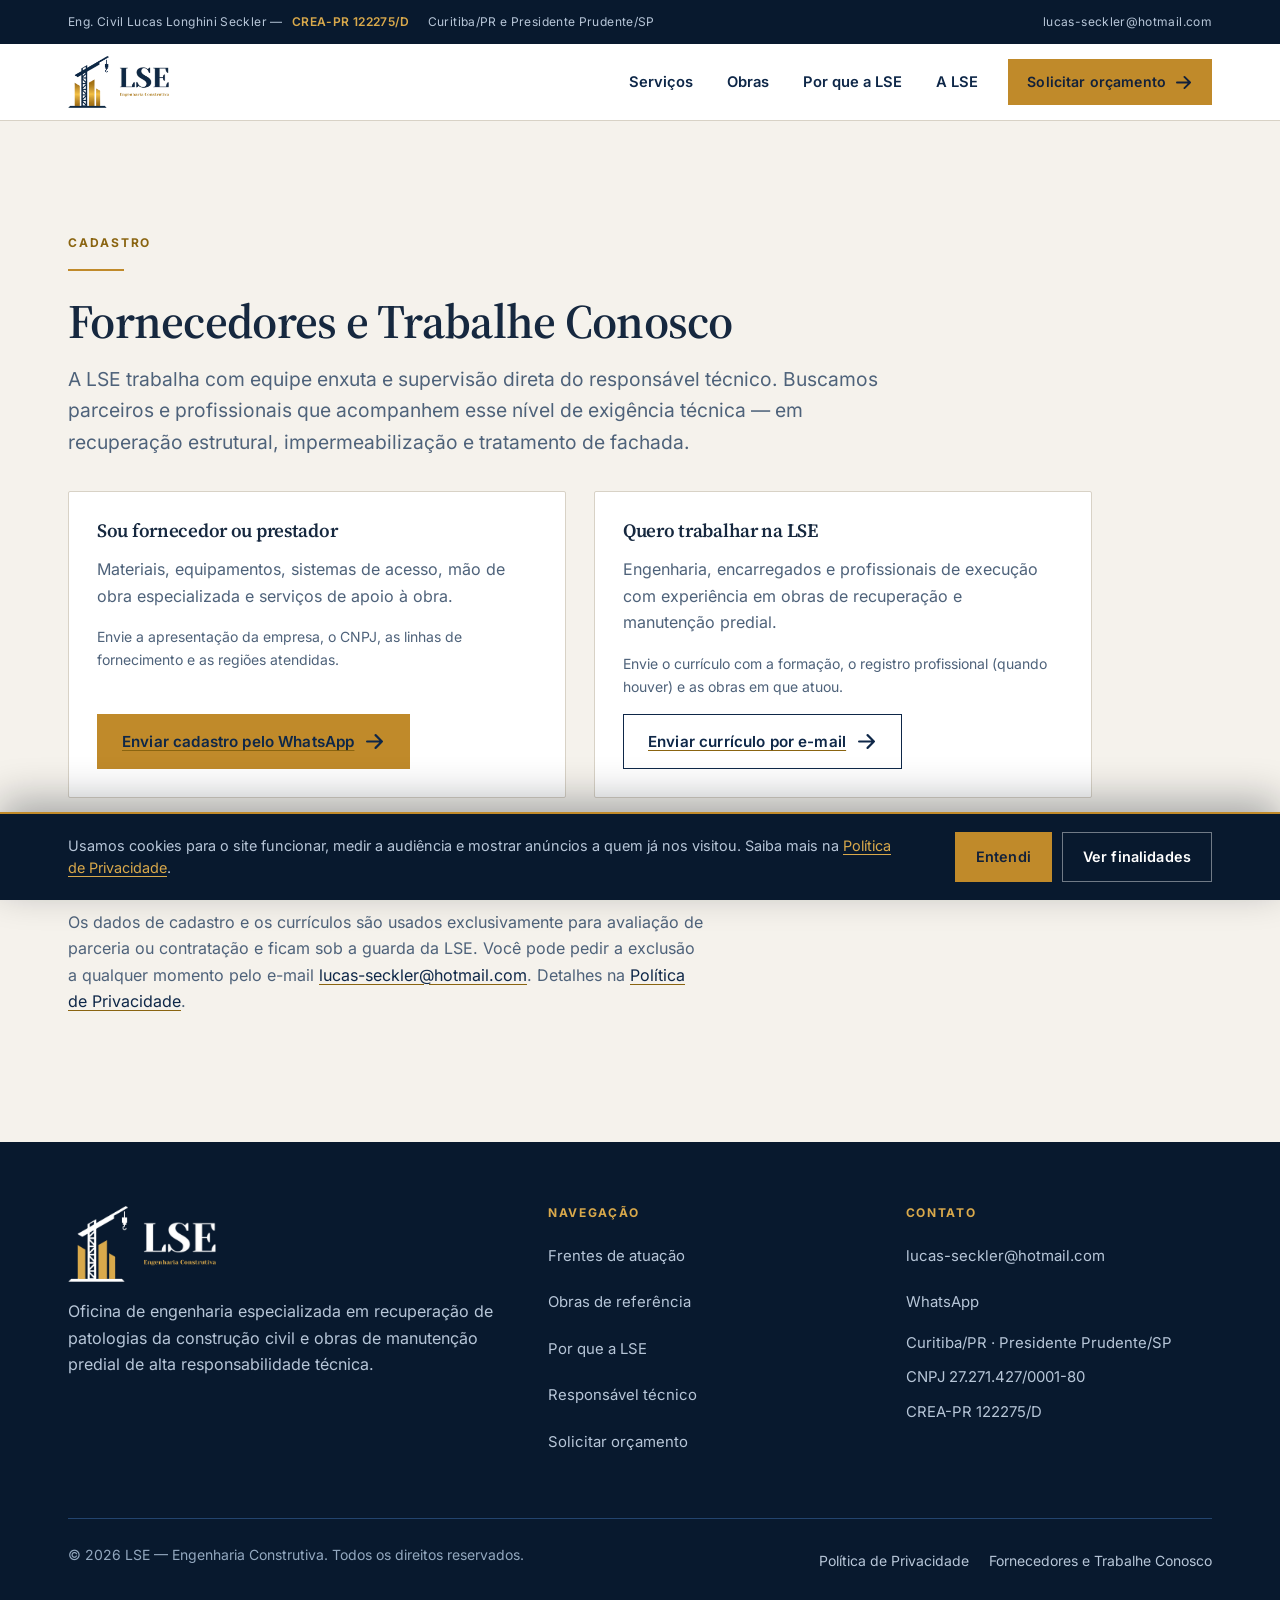
==== commit 2c37d7c6: "Retira o Consent Mode e troca o banner por aviso informativo de cookies - app.js: remove o gtag('con" ====
--- a/deploy-vercel/fornecedores.html
+++ b/deploy-vercel/fornecedores.html
@@ -11,7 +11,7 @@
 <link rel="apple-touch-icon" href="assets/img/apple-touch-icon.png">
 <link rel="stylesheet" href="assets/css/fonts.css">
 <link rel="stylesheet" href="assets/css/tokens.css">
-<link rel="stylesheet" href="assets/css/styles.css">
+<link rel="stylesheet" href="assets/css/styles.css?v=2">
 <!-- Google Tag Manager -->
 <script>(function(w,d,s,l,i){w[l]=w[l]||[];w[l].push({'gtm.start':
 new Date().getTime(),event:'gtm.js'});var f=d.getElementsByTagName(s)[0],
@@ -157,15 +157,20 @@
 </footer>
 <div class="cookie-bar" id="cookie-bar" hidden role="region" aria-label="Aviso de cookies">
   <div class="container cookie-inner">
-    <p class="cookie-text">Usamos cookies para medir o desempenho do site. Você pode aceitar ou
-      recusar — recusar não limita nenhuma funcionalidade. Detalhes na
+    <p class="cookie-text">Usamos cookies para o site funcionar, medir a audiência e mostrar
+      anúncios a quem já nos visitou. Saiba mais na
       <a href="privacidade.html">Política de Privacidade</a>.</p>
     <div class="cookie-actions">
-      <button class="btn btn-primary" type="button" data-consent="granted">Aceitar</button>
-      <button class="btn btn-ghost" type="button" data-consent="denied">Recusar</button>
+      <button class="btn btn-primary" type="button" data-cookie-ok>Entendi</button>
+      <button class="btn btn-ghost" type="button" data-cookie-more aria-expanded="false" aria-controls="cookie-fins">Ver finalidades</button>
     </div>
+    <ul class="cookie-fins" id="cookie-fins" data-cookie-fins hidden>
+      <li><strong>Essenciais:</strong> fazem o site funcionar.</li>
+      <li><strong>Análise:</strong> Google Analytics e Microsoft Clarity, para saber quais páginas e botões funcionam.</li>
+      <li><strong>Publicidade:</strong> Google Ads, Meta e LinkedIn, para mostrar anúncios a quem já visitou o site.</li>
+    </ul>
   </div>
 </div>
-<script src="assets/js/app.js"></script>
+<script src="assets/js/app.js?v=2"></script>
 </body>
 </html>
--- a/deploy-vercel/assets/css/styles.css
+++ b/deploy-vercel/assets/css/styles.css
@@ -159,22 +159,34 @@
 .site-header[data-condensed="true"] .navbar-inner{padding-block:0.5rem}
 
 .brand{display:inline-flex;align-items:center;text-decoration:none;flex:none;
-  position:relative;z-index:96}
+  position:relative;z-index:94}   /* abaixo do .nav-drawer (95): o painel aberto
+                                     precisa cobrir a logo, não o contrário */
 .brand img{height:62px;width:auto;transition:height .35s var(--e-ui)}
 .site-header[data-condensed="true"] .brand img{height:52px}
 
 .nav-menu{display:flex;align-items:center;gap:0.375rem}
-.nav-menu a{
+.nav-menu a:not(.btn){
   position:relative;display:block;padding:0.625rem 0.875rem;
   font-size:.92rem;font-weight:600;color:var(--navy);text-decoration:none;
 }
-.nav-menu a::after{
+/* `:not(.btn)` é obrigatório aqui: `.nav-menu a` (0,1,1) vence `.btn` (0,1,0) e
+   transformava o CTA em display:block — a seta caía para baixo do texto. O
+   sublinhado animado também não deve ser desenhado dentro do botão. */
+.nav-menu a:not(.btn)::after{
   content:"";position:absolute;left:.85rem;right:.85rem;bottom:.28rem;height:2px;
   background:var(--gold-dk);transform:scaleX(0);transform-origin:left;
   transition:transform .35s var(--e);
 }
-.nav-menu a:hover::after,.nav-menu a[aria-current="true"]::after{transform:scaleX(1)}
+.nav-menu a:not(.btn):hover::after,
+.nav-menu a:not(.btn)[aria-current="true"]::after{transform:scaleX(1)}
 .nav-cta{margin-left:0.625rem}
+/* CTA da barra é mais compacto que o do hero — mesma identidade, menos peso
+   numa navbar de 90px. Continua com 44px de alvo de toque. */
+.nav-cta .btn{
+  min-height:44px;padding:0.625rem 1.25rem 0.625rem 1.125rem;
+  font-size:.88rem;gap:0.625rem;
+}
+.nav-cta .btn svg{width:15px;height:15px}
 
 .nav-toggle{
   display:none;width:48px;height:48px;align-items:center;justify-content:center;
@@ -188,35 +200,113 @@
 }
 .nav-toggle span::before{top:-7px}
 .nav-toggle span::after{top:7px}
+/* aberto, o botão fica sobre o painel navy: inverte para ler como "fechar" */
+body.nav-open .nav-toggle{background:transparent;border-color:rgba(255,255,255,.35)}
 body.nav-open .nav-toggle span{background:transparent}
+body.nav-open .nav-toggle span::before,
+body.nav-open .nav-toggle span::after{background:var(--on-dark)}
 body.nav-open .nav-toggle span::before{top:0;transform:rotate(45deg)}
 body.nav-open .nav-toggle span::after{top:0;transform:rotate(-45deg)}
 
-/* ---------- 5. Hero ---------- */
+/* ---------- 5. Hero ----------
+   Split: texto à esquerda, obra real à direita com legenda.
+   ⚠️ Desvio deliberado do requisito "hero com foto de fundo + overlay": o cliente
+   pediu a imagem ao lado do texto e com legenda. A exigência real por trás do
+   requisito — foto REAL em destaque no hero — continua atendida, e agora a foto
+   é uma obra da LSE (antes era banco de imagens, que não podia ser legendado). */
 .hero{
   position:relative;isolation:isolate;
-  min-height:min(88vh,760px);
-  display:flex;align-items:flex-end;
-  padding-top:clamp(4rem,10vw,7rem);
-  padding-bottom:clamp(3rem,7vw,5.5rem);
   background:var(--navy-deep);color:var(--on-dark);
+  padding-top:clamp(2.5rem,5vw,4rem);
+  padding-bottom:clamp(2.5rem,5vw,4rem);
   overflow:hidden;
 }
-.hero-media{position:absolute;inset:0;z-index:-2}
-.hero-media img{width:100%;height:100%;object-fit:cover;object-position:50% 42%}
-.hero::after{
-  content:"";position:absolute;inset:0;z-index:-1;
+/* Fundo: a MESMA foto da obra, desfocada e ocupando toda a largura, para o
+   navy não ficar chapado. A fonte é um arquivo de 160x90 (1,3 KB): ampliado
+   pelo navegador ele já vira um borrão suave, sem o custo de paint de um
+   `blur()` sobre um bitmap grande. */
+.hero-bg{position:absolute;inset:0;z-index:-2;overflow:hidden}
+.hero-bg img{
+  width:100%;height:100%;object-fit:cover;
+  transform:scale(1.08);              /* esconde a borda clareada pelo blur */
+  filter:blur(13px) saturate(.95);
+  opacity:.75;
+}
+/* Véu por cima: forte à esquerda, onde fica o texto (contraste garantido), e
+   fraco à direita, onde a foto nítida entra — o fundo continua legível como
+   imagem sem competir com a leitura. */
+.hero::before{
+  content:"";position:absolute;inset:0;z-index:-1;pointer-events:none;
   background:
-    linear-gradient(180deg,rgba(8,25,46,.86) 0%,rgba(8,25,46,.52) 34%,rgba(8,25,46,.90) 100%),
-    linear-gradient(100deg,rgba(8,25,46,.92) 0%,rgba(8,25,46,.34) 62%,rgba(8,25,46,.12) 100%);
-}
-.hero-inner{position:relative;z-index:2}
+    linear-gradient(100deg,
+      rgba(8,25,46,.94) 0%, rgba(8,25,46,.86) 42%,
+      rgba(8,25,46,.52) 72%, rgba(8,25,46,.34) 100%),
+    linear-gradient(180deg,
+      rgba(8,25,46,.40) 0%, rgba(8,25,46,.06) 44%, rgba(8,25,46,.62) 100%),
+    radial-gradient(90% 70% at 100% 100%,rgba(192,138,42,.10) 0%,transparent 60%);
+}
+.hero-grid{
+  display:grid;grid-template-columns:minmax(0,1.02fr) minmax(0,.82fr);
+  gap:clamp(2rem,4.5vw,4.5rem);align-items:center;
+}
+.hero-inner{position:relative;z-index:2;text-align:left}
 .hero h1{
-  font-size:var(--fs-hero);color:#fff;max-width:19ch;
+  font-size:var(--fs-hero);color:#fff;max-width:16ch;
   margin-bottom:var(--sp-5);
 }
-.hero-lede{font-size:var(--fs-lede);color:#DCE5EF;max-width:56ch;margin-bottom:var(--sp-6)}
+.hero-lede{font-size:var(--fs-lede);color:#DCE5EF;max-width:50ch;margin-bottom:var(--sp-6)}
 .hero-actions{display:flex;flex-wrap:wrap;gap:var(--sp-3)}
+
+.hero-figure{position:relative;margin:0;min-width:0}
+.hero-figure img{
+  display:block;width:100%;height:auto;aspect-ratio:4/5;object-fit:cover;
+  /* teto de altura: quando o 4:5 passaria da tela, o max-height vence e o
+     object-fit recorta — a foto encolhe em vez de empurrar o hero para fora.
+     `svh` é a altura real no mobile (desconta a barra do navegador). */
+  max-height:calc(100svh - var(--hero-chrome,15rem));
+  border-radius:var(--r-media);
+}
+/* a legenda ancora na base da foto: identifica a obra em vez de deixá-la solta */
+.hero-figure figcaption{
+  position:absolute;left:0;right:0;bottom:0;
+  /* rampa alta + folga no topo: o rótulo dourado ficava na faixa translúcida do
+     gradiente, sobre as nuvens claras da foto — contraste caía para ~1,3:1. */
+  padding:3rem var(--sp-45) var(--sp-4);
+  background:linear-gradient(180deg,
+    rgba(8,25,46,0) 0%, rgba(8,25,46,.58) 20%,
+    rgba(8,25,46,.93) 42%, rgba(8,25,46,.985) 66%, rgba(8,25,46,1) 100%);
+  border-radius:0 0 var(--r-media) var(--r-media);
+  font-size:var(--fs-small);line-height:1.5;color:var(--on-dark-mut);
+}
+.hero-figure-tag{
+  display:block;margin-bottom:var(--sp-2);
+  font-size:var(--fs-micro);font-weight:700;letter-spacing:.16em;text-transform:uppercase;
+  color:var(--gold-lt);
+}
+.hero-figure-obra{display:block;color:#fff;font-size:1rem;line-height:1.4}
+.hero-figure figcaption b{font-weight:600}
+.hero-figure figcaption span:not(.hero-figure-tag):not(.hero-figure-obra){
+  display:block;margin-top:.25rem;
+}
+
+
+
+/* ---------- 5b. CTA de fim de seção ----------
+   Um único componente, repetido ao longo da página: mesma promessa, mesmo lugar
+   (fim da seção), texto específico do contexto. Consistência aqui é a favor do
+   usuário — quem varia são as seções em volta, não o botão. */
+.section-cta{
+  display:flex;flex-wrap:wrap;align-items:center;justify-content:space-between;
+  gap:var(--sp-5);margin-top:var(--sp-7);
+  padding-top:var(--sp-6);border-top:1px solid var(--ink-line);
+}
+.section-cta p{
+  margin:0;max-width:48ch;min-width:0;
+  font-size:1.03rem;font-weight:500;color:var(--ink);
+}
+.section-cta .btn{flex:none}
+.bg-navy .section-cta,.bg-deep .section-cta{border-top-color:var(--navy-line)}
+.bg-navy .section-cta p,.bg-deep .section-cta p{color:var(--on-dark)}
 
 /* ---------- 6. Faixa de credenciais ---------- */
 .creds{background:var(--navy);border-top:1px solid var(--navy-line)}
@@ -297,10 +387,6 @@
 }
 
 /* faixa de imagem simples (só respiro visual) */
-.imgstrip{position:relative;height:clamp(240px,32vw,420px);overflow:hidden;background:var(--navy-deep)}
-.imgstrip .imgband-media{inset:-9% 0;z-index:0}
-.imgstrip img{width:100%;height:100%;object-fit:cover}
-.imgstrip::after{content:"";position:absolute;inset:0;background:rgba(8,25,46,.18);z-index:1}
 
 /* ---------- 9. Serviços — bento assimétrico ---------- */
 .svc-grid{display:grid;grid-template-columns:repeat(3,minmax(0,1fr));gap:1px;background:var(--navy-line);
@@ -604,6 +690,10 @@
 .cookie-text a{color:var(--gold-lt);text-underline-offset:3px}
 .cookie-actions{display:flex;gap:0.625rem;flex-wrap:wrap}
 .cookie-actions .btn{min-height:44px;padding:0.75rem 1.25rem;font-size:.9rem}
+.cookie-fins{flex:1 1 100%;list-style:none;margin:0;padding:.75rem 0 0;
+  border-top:1px solid var(--navy-line);display:grid;gap:.375rem;font-size:.9rem;line-height:1.55}
+.cookie-fins[hidden]{display:none}
+.cookie-fins strong{color:var(--on-dark);font-weight:600}
 
 
 /* ---------- Alvo de toque (WCAG 2.5.8) ----------
@@ -695,12 +785,17 @@
   }
   html[data-motion="on"] [data-stagger].is-in>*{opacity:1;transform:none}
 
-  /* -- hero: acende no load em vez de "aparecer" ------------------- */
-  html[data-motion="on"] .hero-media img{
-    transform:scale(1.07);opacity:.55;
-    transition:transform 1.9s var(--e),opacity 1.3s var(--e);
-  }
-  html[data-motion="on"] .hero.is-lit .hero-media img{transform:none;opacity:1}
+  /* -- hero: a foto da obra assenta no load em vez de "aparecer" ---- */
+  html[data-motion="on"] .hero-figure img{
+    transform:scale(1.05);opacity:0;
+    transition:transform 1.5s var(--e),opacity 1s var(--e);
+  }
+  html[data-motion="on"] .hero-figure figcaption{
+    opacity:0;transform:translateY(10px);
+    transition:opacity .9s var(--e) .35s,transform .9s var(--e) .35s;
+  }
+  html[data-motion="on"] .hero.is-lit .hero-figure img{transform:none;opacity:1}
+  html[data-motion="on"] .hero.is-lit .hero-figure figcaption{opacity:1;transform:none}
 }
 
 /* barra de leitura — some sozinha no topo da página */
@@ -735,6 +830,15 @@
   .cta-split{grid-template-columns:minmax(0,1fr)}
 }
 @media (max-width:56.25em){
+  /* hero empilha: o texto vem primeiro, a obra logo abaixo com a legenda */
+  .hero-grid{grid-template-columns:minmax(0,1fr);gap:var(--sp-6)}
+  .hero-figure img{aspect-ratio:16/10}
+  .hero h1{max-width:20ch}
+  .hero-lede{max-width:60ch}
+  /* CTA de seção empilha e o botão ocupa a largura para virar alvo fácil */
+  .section-cta{flex-direction:column;align-items:stretch;gap:var(--sp-4)}
+  .section-cta .btn{align-self:flex-start}
+
   html{scroll-padding-top:92px}
   .nav-toggle{display:flex}
   .nav-drawer{
@@ -758,7 +862,7 @@
     transition:transform .45s var(--e),visibility 0s;
   }
   .nav-menu a:not(.btn){color:#fff;font-size:1.05rem;padding:1rem .25rem;border-bottom:1px solid var(--navy-line)}
-  .nav-menu a::after{display:none}
+  .nav-menu a:not(.btn)::after{display:none}
   .nav-cta{margin:1.5rem 0 0}
   .nav-cta .btn{width:100%;justify-content:center}
   .nav-backdrop{
@@ -789,9 +893,12 @@
   .svc-grid{grid-template-columns:minmax(0,1fr)}
   .svc.is-feature{grid-column:span 1}
   .pf-grid{grid-template-columns:minmax(0,1fr)}
-  .hero{min-height:auto;padding-top:3.5rem}
+  .hero{min-height:auto;padding-top:2.5rem}
   .hero h1{max-width:none}
   .hero-actions .btn{width:100%;justify-content:center}
+  .hero-figure img{aspect-ratio:4/3}
+  .hero-figure figcaption{padding:var(--sp-4) var(--sp-4) var(--sp-35)}
+  .section-cta .btn{align-self:stretch;justify-content:center}
   .topbar-creds li:nth-child(n+2){display:none}
   .topbar-inner{gap:.75rem}
   .topbar a{font-size:.7rem}
@@ -837,6 +944,58 @@
 }
 
 /* ---------- 21. Impressão ---------- */
+
+/* ============================================================
+   21. Proporção por ALTURA de tela
+   Precisa vir DEPOIS dos blocos por largura: mesma especificidade,
+   quem vence é a ordem no arquivo.
+   Num notebook 1366x657 o hero tinha 860px fixos e lede, botões, foto e
+   legenda caíam todos abaixo da dobra. Aqui tipografia e respiros passam a
+   ser função da altura disponível, não só da largura.
+   ============================================================ */
+@media (min-width:56.25em) and (max-height:900px){
+  .hero{
+    --hero-chrome:13rem;
+    padding-top:clamp(1.25rem,2.4vh,2.5rem);
+    padding-bottom:clamp(1.25rem,2.4vh,2.5rem);
+  }
+  .hero .eyebrow{margin-bottom:var(--sp-3)}
+  .hero h1{font-size:min(var(--fs-hero),7.4vh);max-width:19ch;margin-bottom:var(--sp-4)}
+  .hero-lede{font-size:min(var(--fs-lede),2.7vh);max-width:56ch;margin-bottom:var(--sp-5)}
+  .hero-grid{gap:clamp(1.5rem,3vw,3rem);align-items:center}
+  /* header mais enxuto libera ~24px para o conteúdo */
+  .navbar-inner{padding-block:0.75rem}
+  .brand img{height:52px}
+}
+@media (min-width:56.25em) and (max-height:720px){
+  .hero{--hero-chrome:11rem}
+  .hero h1{font-size:min(var(--fs-hero),7vh)}
+  .hero-lede{font-size:.95rem;margin-bottom:var(--sp-4)}
+}
+
+/* -- mobile baixo: o CTA principal precisa caber acima da dobra -- */
+@media (max-width:56.25em) and (max-height:720px){
+  .hero{padding-top:1.5rem;padding-bottom:1.75rem}
+  .hero .eyebrow{margin-bottom:var(--sp-3)}
+  .hero h1{font-size:min(var(--fs-hero),6.4vh);margin-bottom:var(--sp-4)}
+  .hero-lede{font-size:.95rem;margin-bottom:var(--sp-5)}
+  /* header enxuto: 135px eram 24% de uma tela de 568px */
+  .navbar-inner{padding-block:0.625rem}
+  .brand img{height:46px}
+  /* o secundário é só navegação — está no menu e a seção vem logo abaixo.
+     Empilhar dois botões custava 122px de altura; o primário fica full width. */
+  .hero-actions .btn-ghost{display:none}
+  .hero-actions .btn{width:100%;justify-content:center}
+}
+
+/* telas de celular muito baixas (SE 1a geracao e similares) */
+@media (max-width:56.25em) and (max-height:640px){
+  .hero{padding-top:1.25rem;padding-bottom:1.25rem}
+  .hero .eyebrow{font-size:.68rem;letter-spacing:.12em;margin-bottom:var(--sp-2)}
+  .hero h1{font-size:min(var(--fs-hero),5.9vh);margin-bottom:var(--sp-3)}
+  .hero-lede{font-size:.9rem;margin-bottom:var(--sp-4)}
+}
+
 @media print{
   .site-header,.nav-backdrop,.lb,.cookie-bar,.hero-actions,.cta-actions{display:none}
   body{background:#fff;color:#000}
